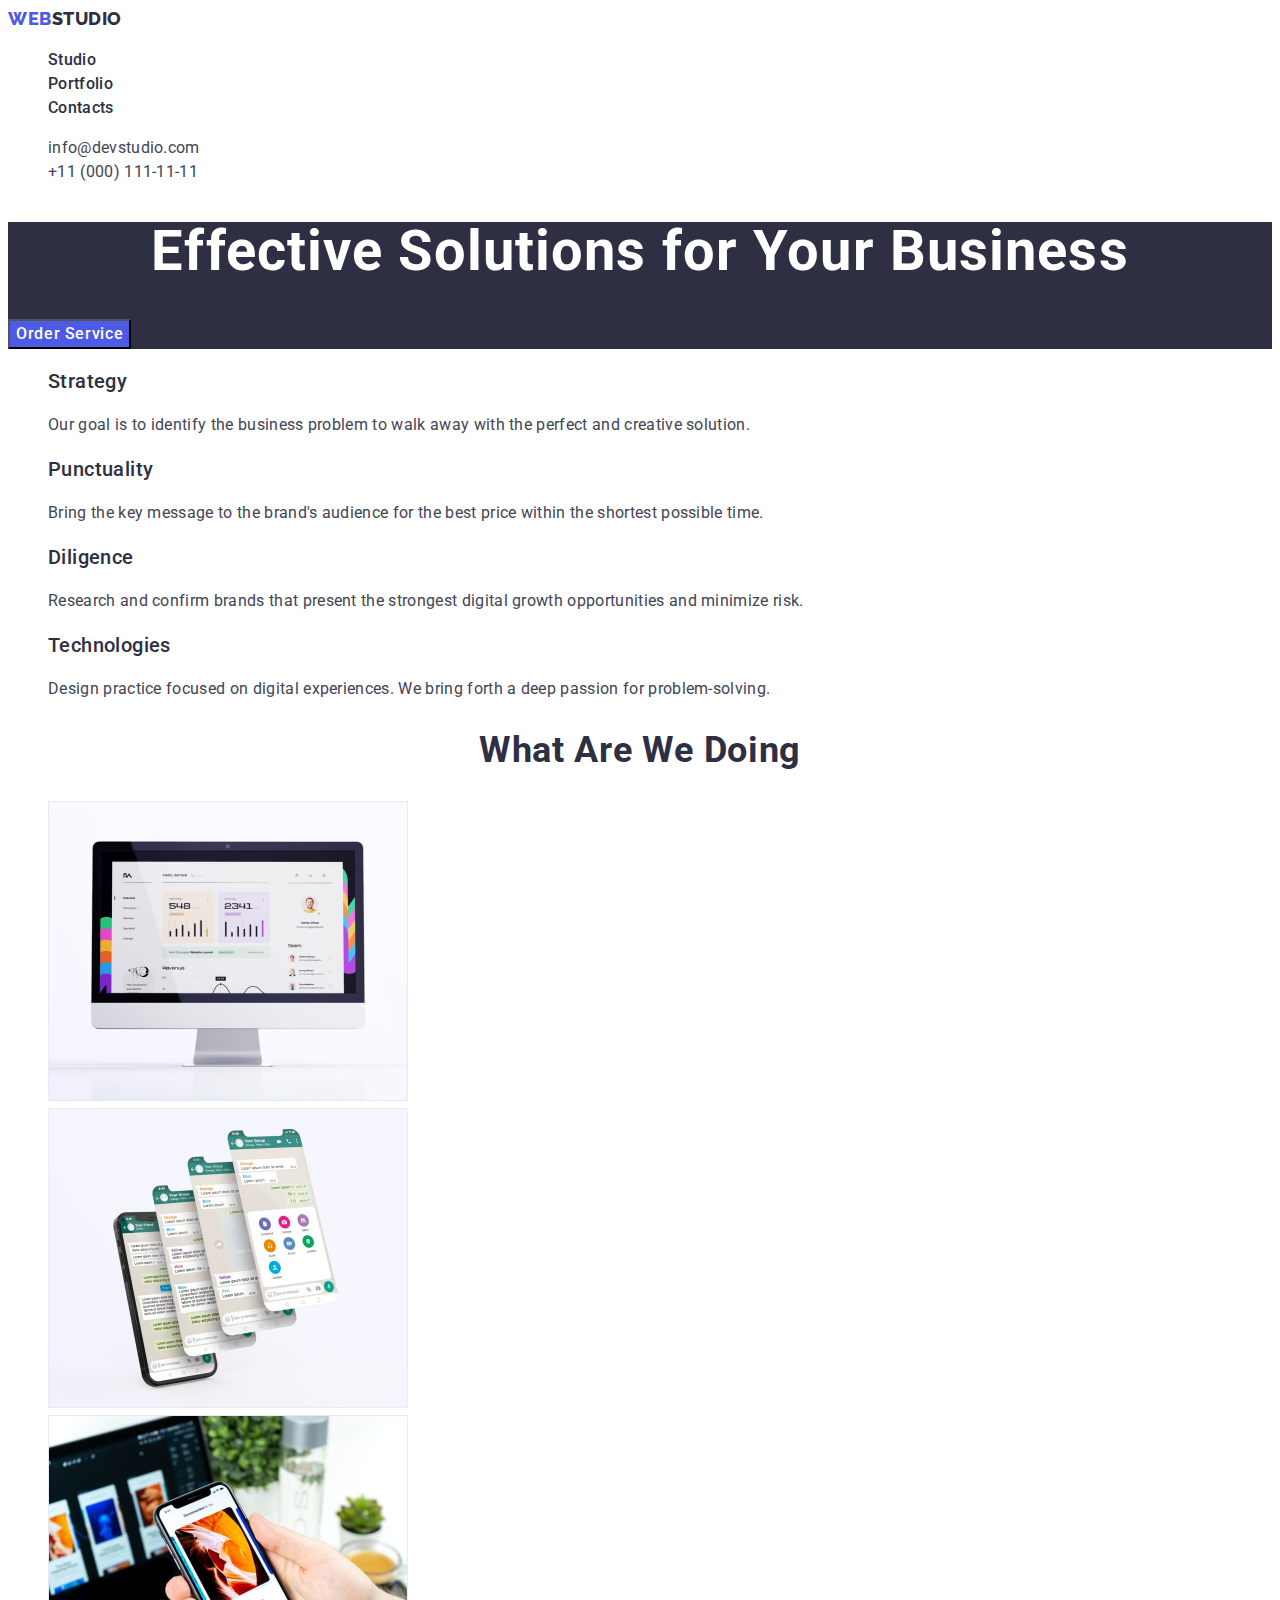
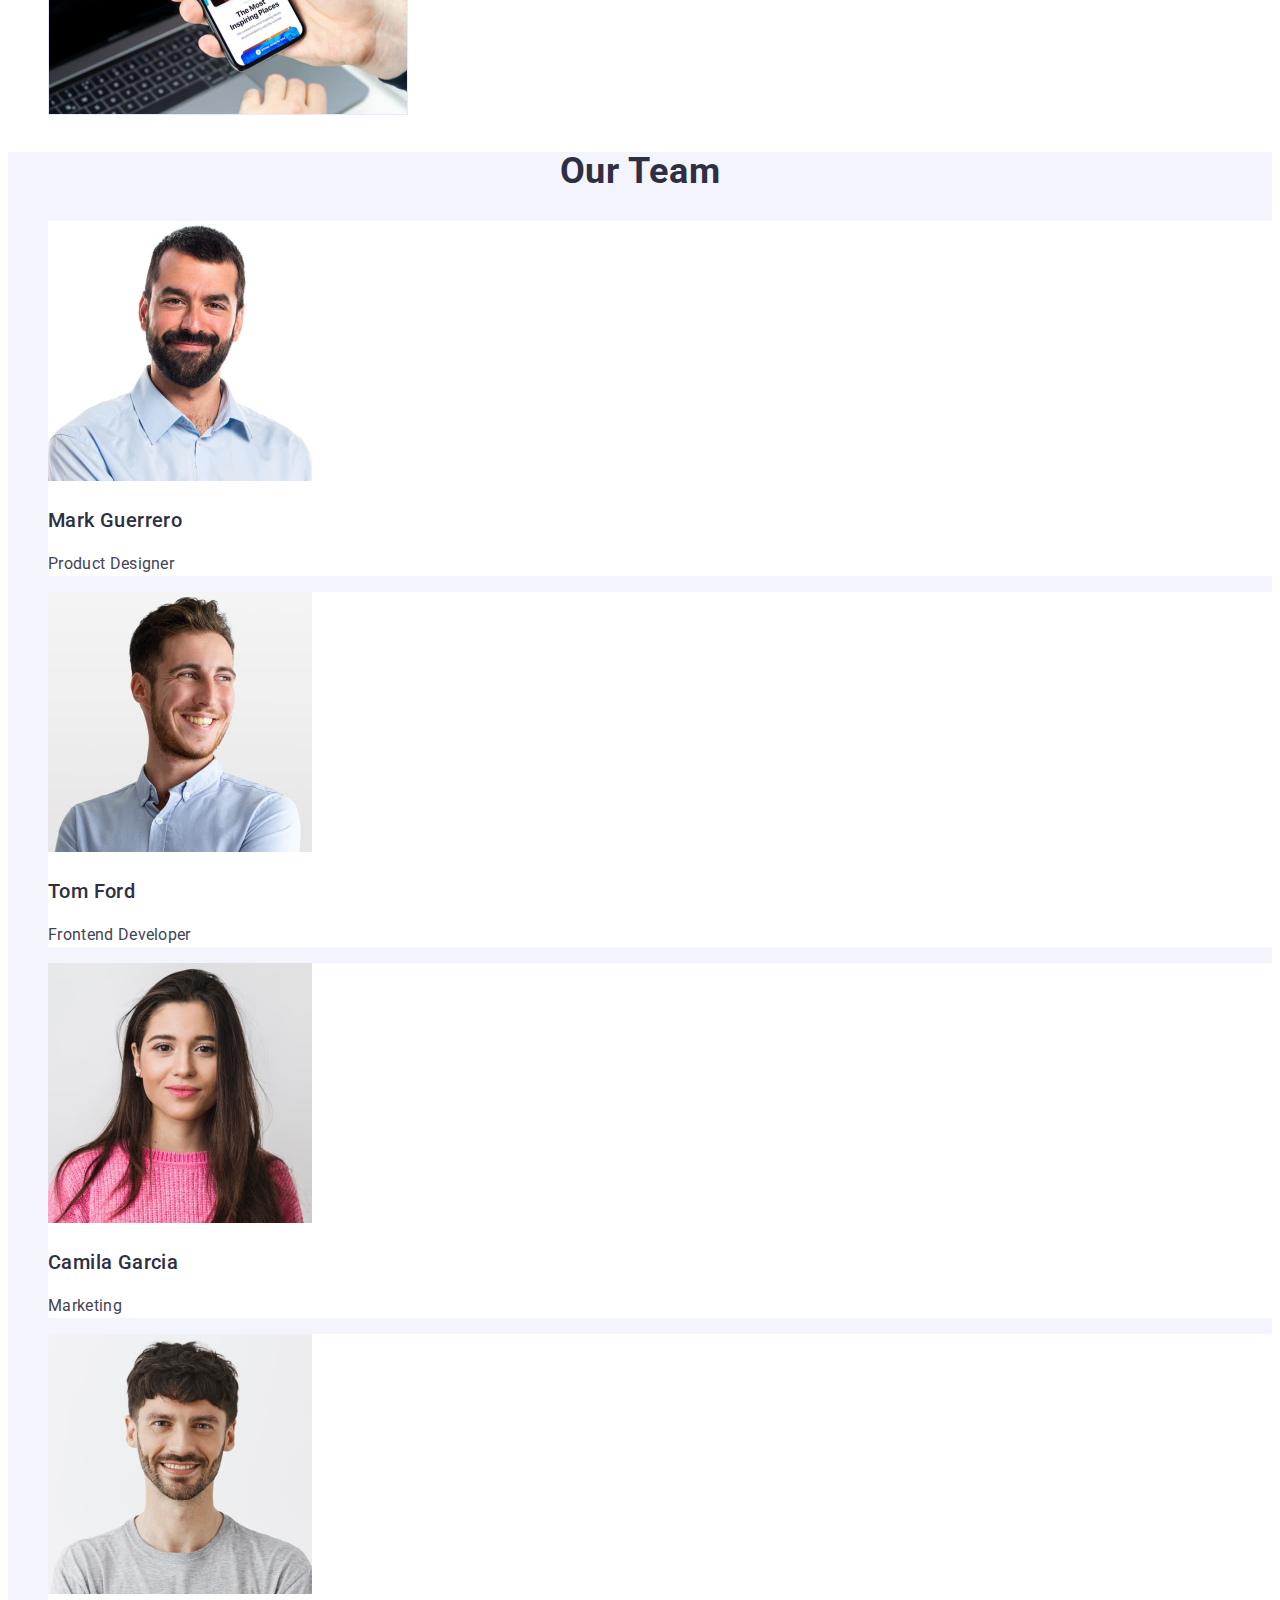
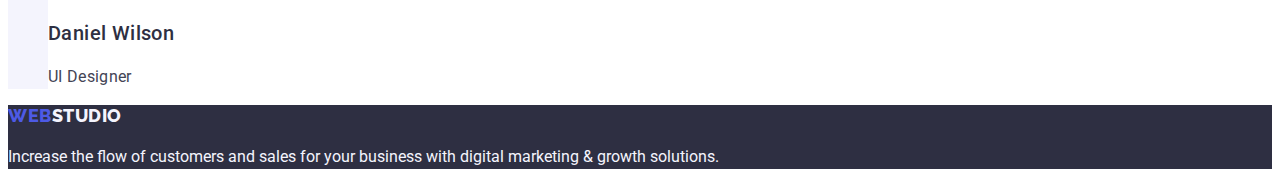
==== index.html @ e2db9b19 "Initial commit" ====
<!DOCTYPE html>
<html lang="en">
  <head>
    <meta charset="UTF-8" />
    <meta http-equiv="X-UA-Compatible" content="IE=edge" />
    <meta name="viewport" content="width=device-width, initial-scale=1.0" />
    <title>WebStudio</title>
    <link rel="preconnect" href="https://fonts.googleapis.com" />
    <link rel="preconnect" href="https://fonts.gstatic.com" crossorigin />
    <link
      href="https://fonts.googleapis.com/css2?family=Raleway:wght@800&family=Roboto:wght@400;500;700&display=swap"
      rel="stylesheet"
    />
    <link rel="stylesheet" href="./css/styles.css" />
  </head>
  <body>
    <header>
      <nav>
        <a href="./index.html" class="logo-nav logo-nav-common link"
          >Web<span class="logo-dark">Studio</span></a
        >
        <ul class="list">
          <li>
            <a href="./index.html" class="menu-item link">Studio</a>
          </li>
          <li>
            <a href="./portfolio.html" class="menu-item link">Portfolio</a>
          </li>
          <li>
            <a href="" class="menu-item link">Contacts</a>
          </li>
        </ul>
      </nav>
      <address class="contacts-menu">
        <ul class="list">
          <li>
            <a href="mailto:info@devstudio.com" class="contact-item link"
              >info@devstudio.com</a
            >
          </li>
          <li>
            <a href="tel:+110001111111" class="contact-item link"
              >+11 (000) 111-11-11</a
            >
          </li>
        </ul>
      </address>
    </header>
    <main>
      <!-- Hero -->
      <section class="hero">
        <h1 class="hero-title">Effective Solutions for Your Business</h1>
        <button type="button" class="button primary-button">
          Order Service
        </button>
      </section>

      <!-- Section 1 -->
      <section>
        <h2 hidden class="hidden">Our advantages</h2>
        <ul class="list">
          <li>
            <h3 class="item-title">Strategy</h3>
            <p class="item-description">
              Our goal is to identify the business problem to walk away with the
              perfect and creative solution.
            </p>
          </li>
          <li>
            <h3 class="item-title">Punctuality</h3>
            <p class="item-description">
              Bring the key message to the brand's audience for the best price
              within the shortest possible time.
            </p>
          </li>
          <li>
            <h3 class="item-title">Diligence</h3>
            <p class="item-description">
              Research and confirm brands that present the strongest digital
              growth opportunities and minimize risk.
            </p>
          </li>
          <li>
            <h3 class="item-title">Technologies</h3>
            <p class="item-description">
              Design practice focused on digital experiences. We bring forth a
              deep passion for problem-solving.
            </p>
          </li>
        </ul>
      </section>

      <!-- Section 2 -->
      <section>
        <h2 class="section-title">What are we doing</h2>
        <ul class="list">
          <li>
            <img
              src="./images/img1.jpg"
              alt="computer"
              width="360"
              height="300"
            />
          </li>
          <li>
            <img
              src="./images/img2.jpg"
              alt="phone screens"
              width="360"
              height="300"
            />
          </li>
          <li>
            <img src="./images/img3.jpg" alt="phone" width="360" height="300" />
          </li>
        </ul>
      </section>

      <!-- Section 3 -->
      <section class="team-members-cards">
        <h2 class="section-title">Our Team</h2>
        <ul class="list">
          <li class="team-member-card">
            <img
              src="./images/people1.jpg"
              alt="Mark Guerrero"
              width="264"
              height="260"
            />
            <h3 class="item-title">Mark Guerrero</h3>
            <p class="item-description">Product Designer</p>
          </li>
          <li class="team-member-card">
            <img
              src="./images/people2.jpg"
              alt="Tom Ford"
              width="264"
              height="260"
            />
            <h3 class="item-title">Tom Ford</h3>
            <p class="item-description">Frontend Developer</p>
          </li>
          <li class="team-member-card">
            <img
              src="./images/people3.jpg"
              alt="Camila Garcia"
              width="264"
              height="260"
            />
            <h3 class="item-title">Camila Garcia</h3>
            <p class="item-description">Marketing</p>
          </li>
          <li class="team-member-card">
            <img
              src="./images/people4.jpg"
              alt="Daniel Wilson"
              width="264"
              height="260"
            />
            <h3 class="item-title">Daniel Wilson</h3>
            <p class="item-description">UI Designer</p>
          </li>
        </ul>
      </section>
    </main>

    <!-- Footer -->
    <footer class="footer">
      <a href="./index.html" class="logo-nav logo-nav-common link"
        >Web<span class="logo-light">Studio</span></a
      >
      <p class="footer-text">
        Increase the flow of customers and sales for your business with digital
        marketing & growth solutions.
      </p>
    </footer>
  </body>
</html>
---- css/styles.css ----
:root {
  --primary-brand-color: #4d5ae5;
  --hover-color: #404bbf;
  --primary-text-color: #434455;
  --headings-text-color: #2e2f42;
  --white-text-color: #ffffff;
  --light-text-color: #f4f4fd;
  --accent-color: #e7e9fc;
}

body {
  font-family: 'Roboto', sans-serif;
  font-weight: 400;
  font-size: 16px;
  line-height: 1.5;

  background-color: var(--white-text-color);
  color: var(--primary-text-color);
}

/* Links reset */

.link {
  text-decoration: none;
}

/* Lists reset */

.list {
  list-style: none;
}

/* Logo */

.logo-nav {
  font-family: 'Raleway', sans-serif;
  font-weight: 800;
  font-size: 18px;
  line-height: 1.17;
  letter-spacing: 0.03em;
  text-transform: uppercase;
}

.logo-nav-common {
  color: var(--primary-brand-color);
}

.logo-dark {
  color: var(--headings-text-color);
}

.logo-light {
  color: var(--light-text-color);
}

/* Navigation menu */

.menu-item {
  font-weight: 500;
  letter-spacing: 0.02em;
  color: var(--headings-text-color);
}

.menu-item:hover,
.menu-item:focus,
.contact-item:hover,
.contact-item:focus {
  color: var(--hover-color);
}

/* Contacts menu */

.contacts-menu {
  font-style: normal;
}

.contact-item {
  letter-spacing: 0.02em;
  color: var(--primary-text-color);
}

/* Hero */
.hero {
  background-color: var(--headings-text-color);
}
.hero-title {
  font-weight: 700;
  font-size: 56px;
  line-height: 1.07;
  text-align: center;
  letter-spacing: 0.02em;
  color: var(--white-text-color);
}

.button {
  font-family: 'Roboto', sans-serif;
  font-style: normal;
  font-weight: 500;
  font-size: 16px;
  line-height: 1.5;
  letter-spacing: 0.04em;
  cursor: pointer;
}

.primary-button {
  color: var(--white-text-color);
  background-color: var(--primary-brand-color);
}

.secondary-button {
  color: var(--primary-brand-color);
  background-color: var(--light-text-color);
}

.primary-button:hover,
.primary-button:focus,
.secondary-button:hover,
.secondary-button:focus {
  color: var(--white-text-color);
  background-color: var(--hover-color);
}

/* Section 1 */
.item-title {
  font-weight: 500;
  font-size: 20px;
  line-height: 1.2;
  letter-spacing: 0.02em;

  color: var(--headings-text-color);
}

.item-description {
  letter-spacing: 0.02em;
}

/* Section 2 */

.section-title {
  font-weight: 700;
  font-size: 36px;
  line-height: 1.11;
  text-align: center;
  letter-spacing: 0.02em;
  text-transform: capitalize;

  color: var(--headings-text-color);
}

/* Section 3 */

.team-members-cards {
  background-color: var(--light-text-color);
}

.team-member-card {
  background-color: var(--white-text-color);
}

/* Footer */

.footer {
  background-color: var(--headings-text-color);
}

.footer-text {
  color: var(--light-text-color);
}

/* Portfolio */

.item-title-link {
  color: var(--headings-text-color);
}

.item-description-link {
  color: var(--primary-text-color);
}
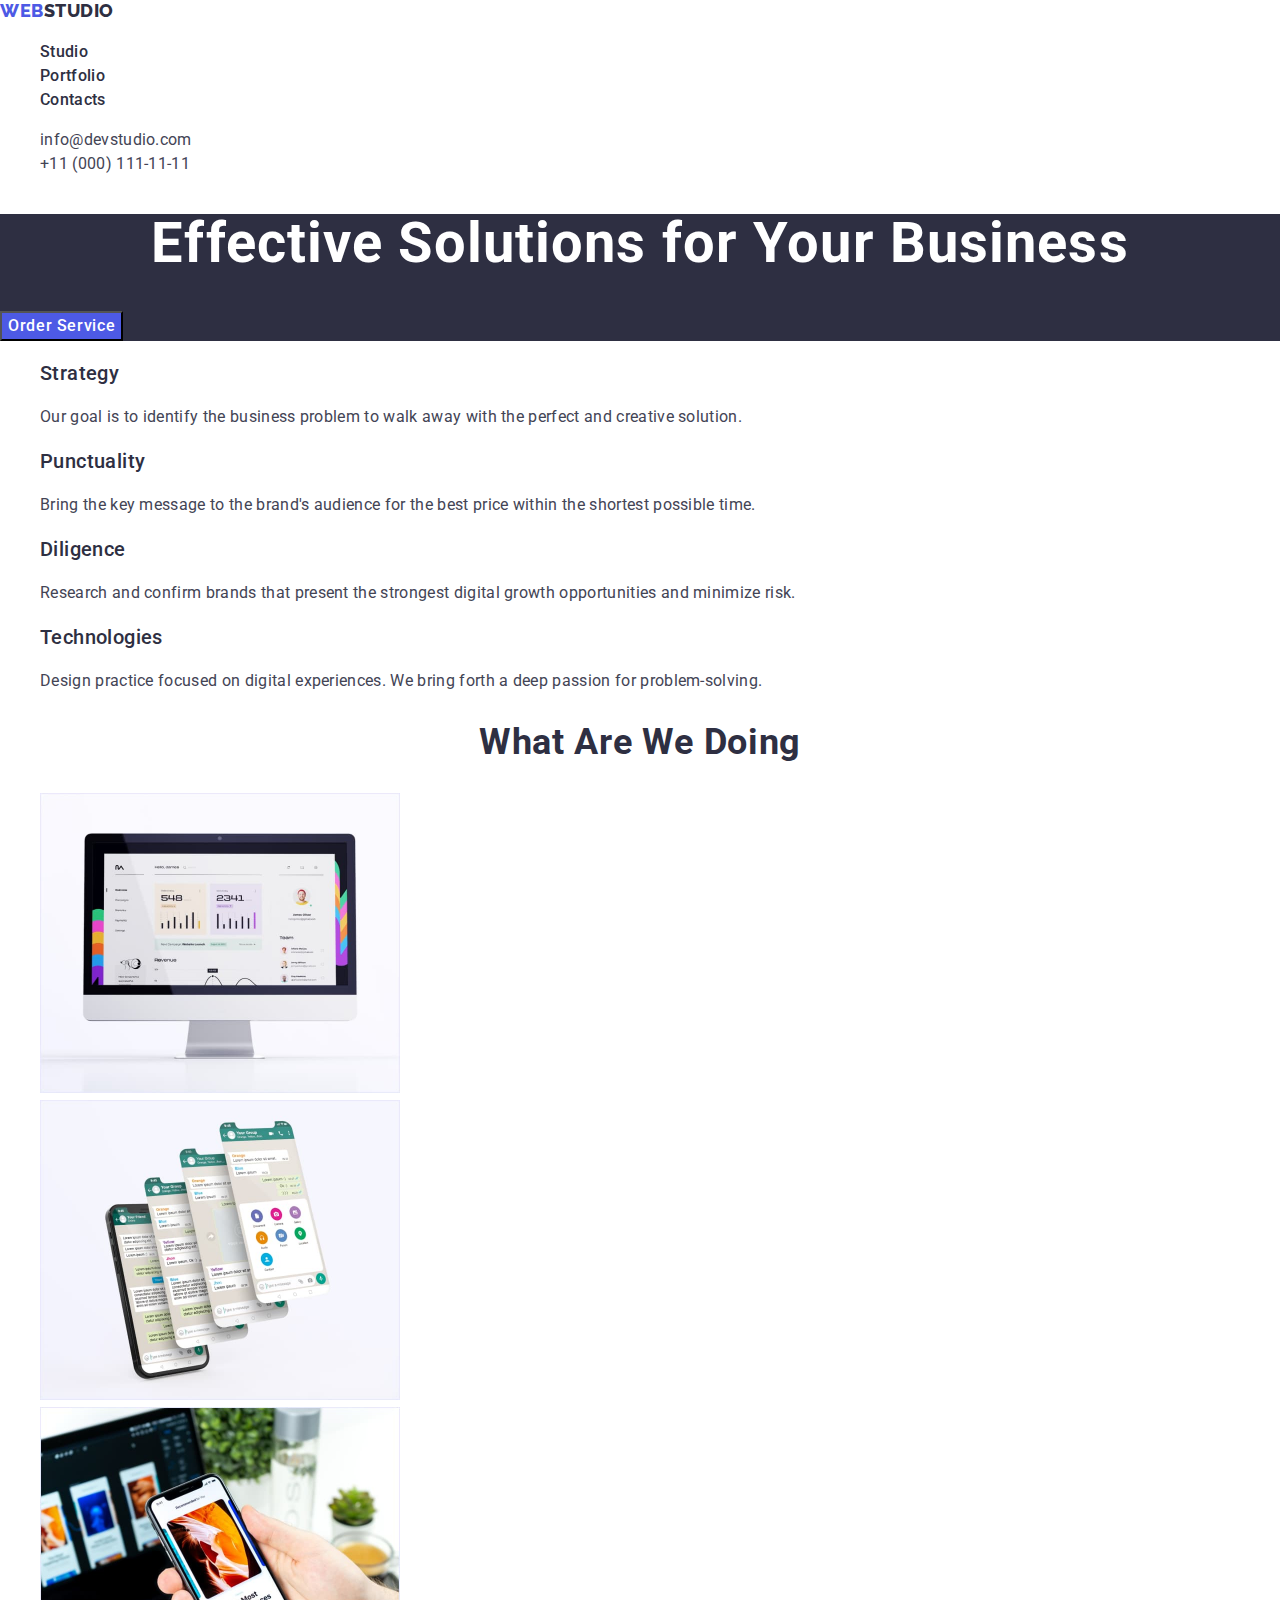
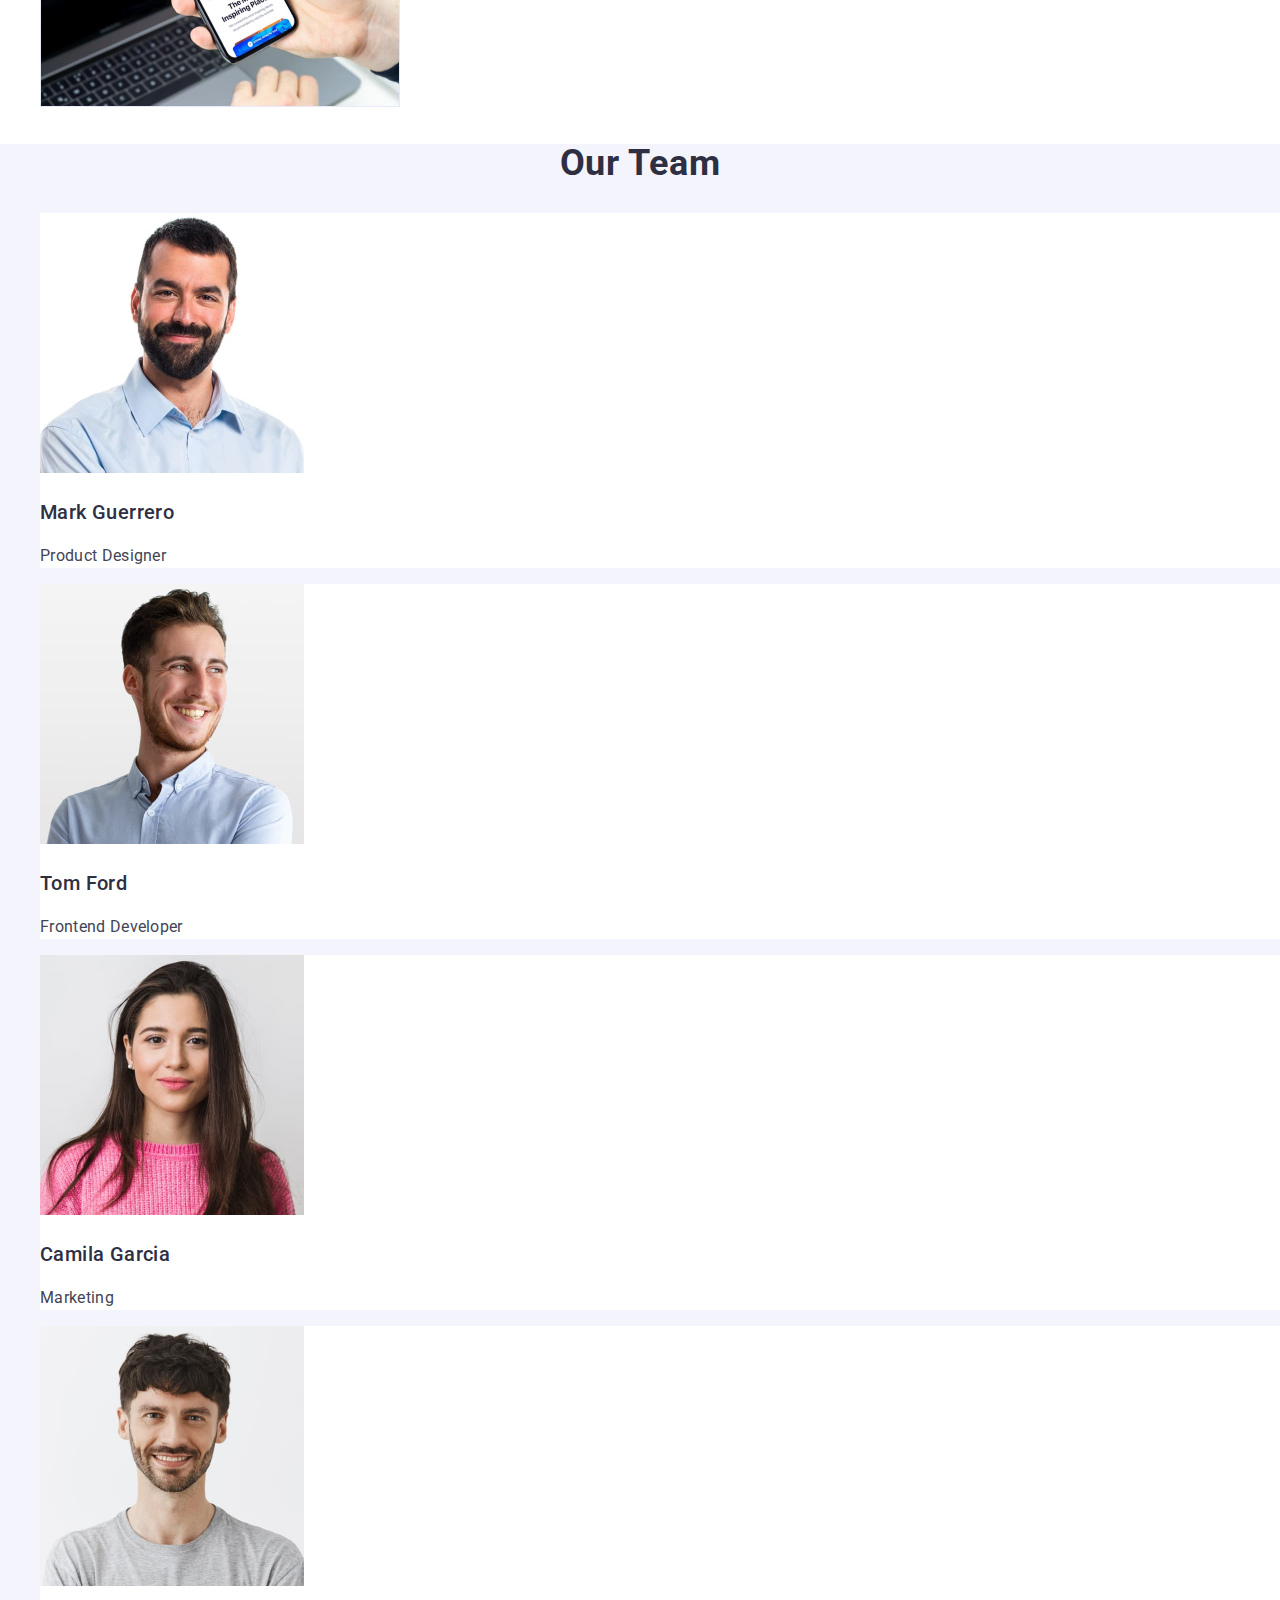
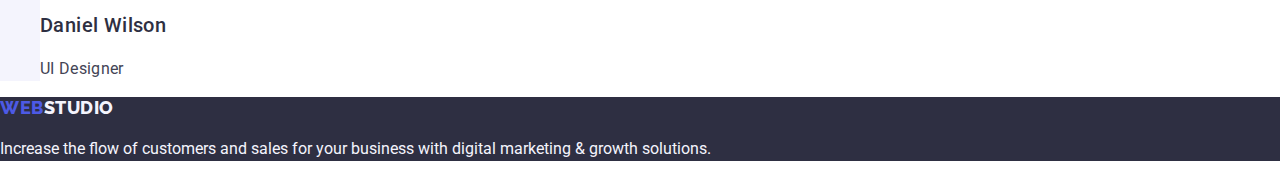
==== commit 108c95d2: "приєднує modern normalize" ====
--- a/index.html
+++ b/index.html
@@ -10,6 +10,10 @@
     <link
       href="https://fonts.googleapis.com/css2?family=Raleway:wght@800&family=Roboto:wght@400;500;700&display=swap"
       rel="stylesheet"
+    />
+    <link
+      rel="stylesheet"
+      href="https://cdnjs.cloudflare.com/ajax/libs/modern-normalize/1.1.0/modern-normalize.min.css"
     />
     <link rel="stylesheet" href="./css/styles.css" />
   </head>
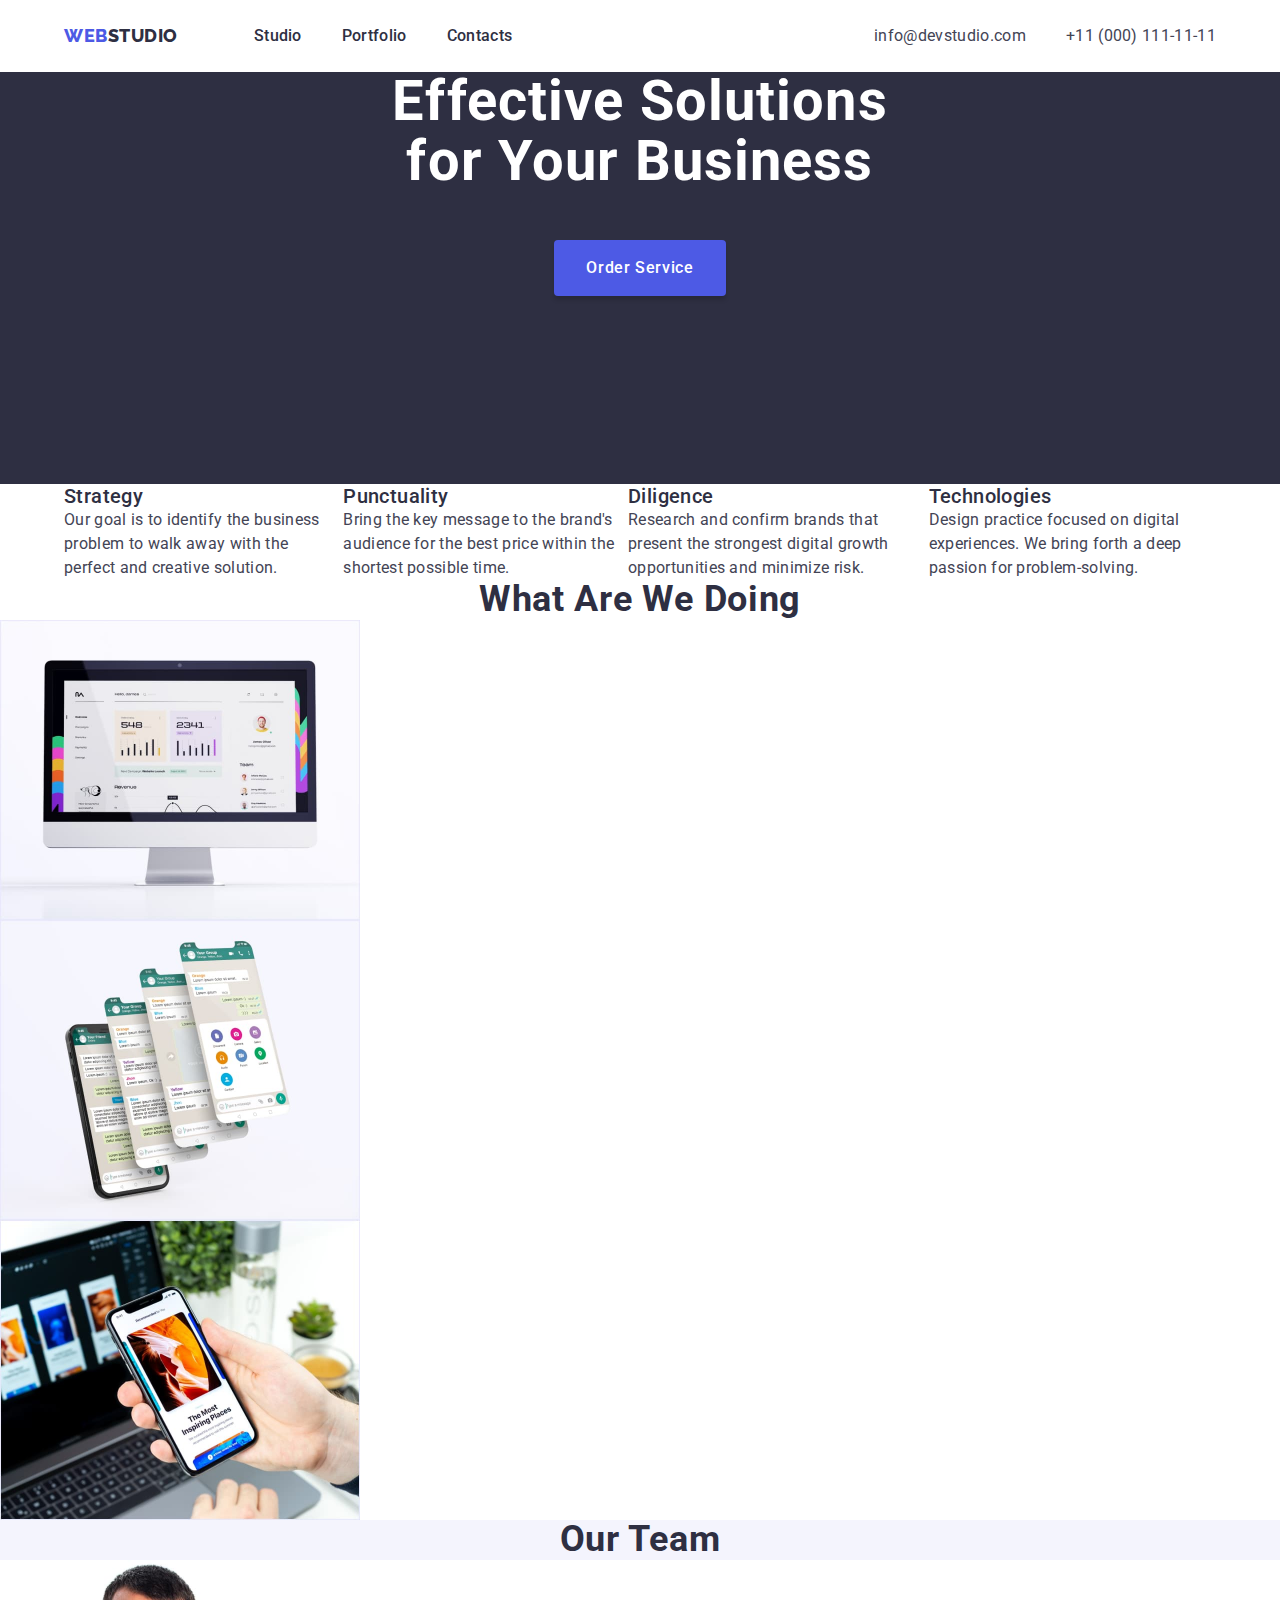
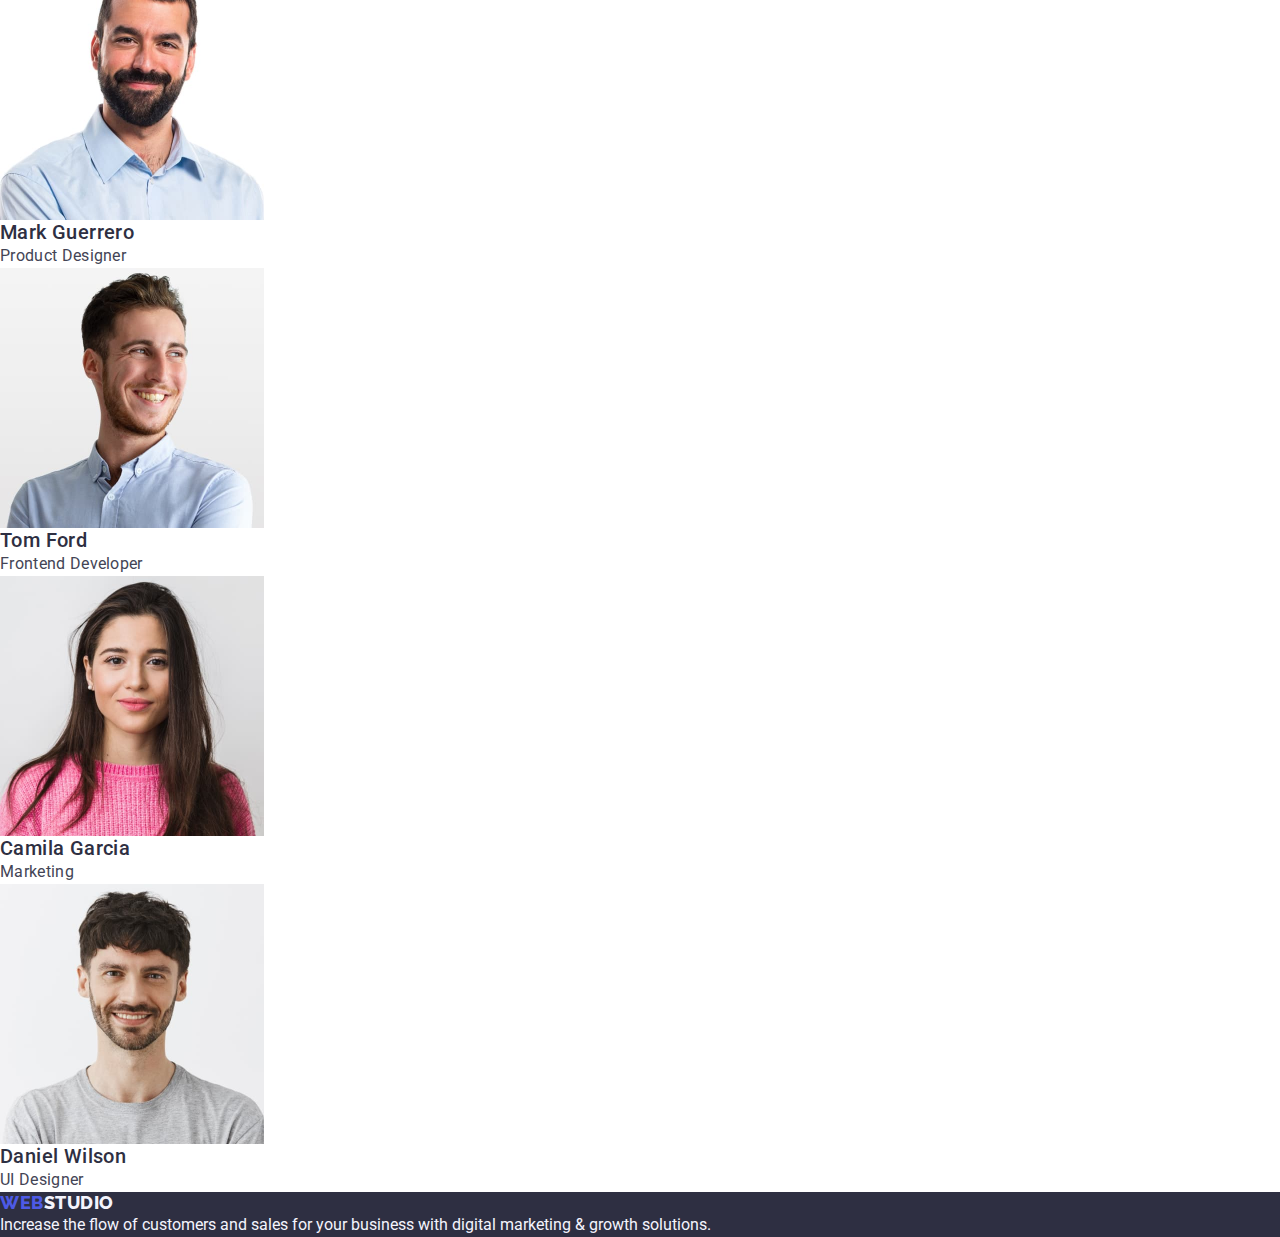
==== commit b730ca8f: "додає флекс-бокси до хедера і 1 секції" ====
--- a/index.html
+++ b/index.html
@@ -19,36 +19,38 @@
   </head>
   <body>
     <header>
-      <nav>
-        <a href="./index.html" class="logo-nav logo-nav-common link"
-          >Web<span class="logo-dark">Studio</span></a
-        >
-        <ul class="list">
-          <li>
-            <a href="./index.html" class="menu-item link">Studio</a>
-          </li>
-          <li>
-            <a href="./portfolio.html" class="menu-item link">Portfolio</a>
-          </li>
-          <li>
-            <a href="" class="menu-item link">Contacts</a>
-          </li>
-        </ul>
-      </nav>
-      <address class="contacts-menu">
-        <ul class="list">
-          <li>
-            <a href="mailto:info@devstudio.com" class="contact-item link"
-              >info@devstudio.com</a
-            >
-          </li>
-          <li>
-            <a href="tel:+110001111111" class="contact-item link"
-              >+11 (000) 111-11-11</a
-            >
-          </li>
-        </ul>
-      </address>
+      <div class="container header-nav">
+        <nav class="navigations">
+          <a href="./index.html" class="logo-nav logo-nav-common link"
+            >Web<span class="logo-dark">Studio</span></a
+          >
+          <ul class="list menu-list">
+            <li class="nav-list">
+              <a href="./index.html" class="menu-item link">Studio</a>
+            </li>
+            <li class="nav-list">
+              <a href="./portfolio.html" class="menu-item link">Portfolio</a>
+            </li>
+            <li class="nav-list">
+              <a href="" class="menu-item link">Contacts</a>
+            </li>
+          </ul>
+        </nav>
+        <address class="contacts-menu">
+          <ul class="list contacts-list">
+            <li class="contact">
+              <a href="mailto:info@devstudio.com" class="contact-item link"
+                >info@devstudio.com</a
+              >
+            </li>
+            <li class="contact">
+              <a href="tel:+110001111111" class="contact-item link"
+                >+11 (000) 111-11-11</a
+              >
+            </li>
+          </ul>
+        </address>
+      </div>
     </header>
     <main>
       <!-- Hero -->
@@ -61,37 +63,39 @@
 
       <!-- Section 1 -->
       <section>
-        <h2 hidden class="hidden">Our advantages</h2>
-        <ul class="list">
-          <li>
-            <h3 class="item-title">Strategy</h3>
-            <p class="item-description">
-              Our goal is to identify the business problem to walk away with the
-              perfect and creative solution.
-            </p>
-          </li>
-          <li>
-            <h3 class="item-title">Punctuality</h3>
-            <p class="item-description">
-              Bring the key message to the brand's audience for the best price
-              within the shortest possible time.
-            </p>
-          </li>
-          <li>
-            <h3 class="item-title">Diligence</h3>
-            <p class="item-description">
-              Research and confirm brands that present the strongest digital
-              growth opportunities and minimize risk.
-            </p>
-          </li>
-          <li>
-            <h3 class="item-title">Technologies</h3>
-            <p class="item-description">
-              Design practice focused on digital experiences. We bring forth a
-              deep passion for problem-solving.
-            </p>
-          </li>
-        </ul>
+        <div class="container">
+          <h2 hidden class="hidden">Our advantages</h2>
+          <ul class="list advatages-list">
+            <li>
+              <h3 class="item-title">Strategy</h3>
+              <p class="item-description">
+                Our goal is to identify the business problem to walk away with
+                the perfect and creative solution.
+              </p>
+            </li>
+            <li>
+              <h3 class="item-title">Punctuality</h3>
+              <p class="item-description">
+                Bring the key message to the brand's audience for the best price
+                within the shortest possible time.
+              </p>
+            </li>
+            <li>
+              <h3 class="item-title">Diligence</h3>
+              <p class="item-description">
+                Research and confirm brands that present the strongest digital
+                growth opportunities and minimize risk.
+              </p>
+            </li>
+            <li>
+              <h3 class="item-title">Technologies</h3>
+              <p class="item-description">
+                Design practice focused on digital experiences. We bring forth a
+                deep passion for problem-solving.
+              </p>
+            </li>
+          </ul>
+        </div>
       </section>
 
       <!-- Section 2 -->
--- a/css/styles.css
+++ b/css/styles.css
@@ -12,12 +12,32 @@
   font-family: 'Roboto', sans-serif;
   font-weight: 400;
   font-size: 16px;
-  line-height: 1.5;
+  /* line-height: 1.5; */
 
   background-color: var(--white-text-color);
   color: var(--primary-text-color);
 }
 
+/* Resets */
+h1,
+h2,
+h3,
+h4,
+p {
+  margin-top: 0;
+  margin-bottom: 0;
+}
+
+ul {
+  margin-top: 0;
+  margin-bottom: 0;
+  padding-left: 0;
+}
+
+img {
+  display: block;
+}
+
 /* Links reset */
 
 .link {
@@ -28,6 +48,23 @@
 
 .list {
   list-style: none;
+}
+/* Header */
+
+.container {
+  width: 1152px;
+  margin-left: auto;
+  margin-right: auto;
+}
+
+.header-nav {
+  display: flex;
+  align-items: center;
+}
+
+.navigations {
+  display: flex;
+  align-items: center;
 }
 
 /* Logo */
@@ -54,9 +91,22 @@
 }
 
 /* Navigation menu */
+.menu-list {
+  display: flex;
+  margin-left: 76px;
+}
+
+.menu-list .nav-list + .nav-list {
+  margin-left: 40px;
+}
 
 .menu-item {
+  display: block;
+  padding-top: 24px;
+  padding-bottom: 24px;
+
   font-weight: 500;
+  line-height: 1.5;
   letter-spacing: 0.02em;
   color: var(--headings-text-color);
 }
@@ -72,29 +122,47 @@
 
 .contacts-menu {
   font-style: normal;
+  margin-left: auto;
+}
+
+.contacts-list {
+  display: flex;
 }
 
 .contact-item {
+  padding-top: 24px;
+  padding-bottom: 24px;
+
+  line-height: 1.5;
   letter-spacing: 0.02em;
   color: var(--primary-text-color);
 }
 
+.contact:not(:first-child) {
+  margin-left: 40px;
+}
 /* Hero */
 .hero {
   background-color: var(--headings-text-color);
+
+  text-align: center;
 }
 .hero-title {
+  width: 496px;
+  /* margin-top: 188px; */
+  margin-right: auto;
+  margin-left: auto;
+  margin-bottom: 48px;
+
   font-weight: 700;
   font-size: 56px;
   line-height: 1.07;
-  text-align: center;
   letter-spacing: 0.02em;
   color: var(--white-text-color);
 }
 
 .button {
-  font-family: 'Roboto', sans-serif;
-  font-style: normal;
+  margin-bottom: 188px;
   font-weight: 500;
   font-size: 16px;
   line-height: 1.5;
@@ -103,8 +171,13 @@
 }
 
 .primary-button {
+  padding: 16px 32px;
+
   color: var(--white-text-color);
   background-color: var(--primary-brand-color);
+  border: none;
+  box-shadow: 0px 4px 4px rgba(0, 0, 0, 0.15);
+  border-radius: 4px;
 }
 
 .secondary-button {
@@ -121,6 +194,11 @@
 }
 
 /* Section 1 */
+
+.advatages-list {
+  display: flex;
+}
+
 .item-title {
   font-weight: 500;
   font-size: 20px;
@@ -131,6 +209,7 @@
 }
 
 .item-description {
+  line-height: 1.5;
   letter-spacing: 0.02em;
 }
 
@@ -164,6 +243,7 @@
 }
 
 .footer-text {
+  line-height: 1.5;
   color: var(--light-text-color);
 }
 
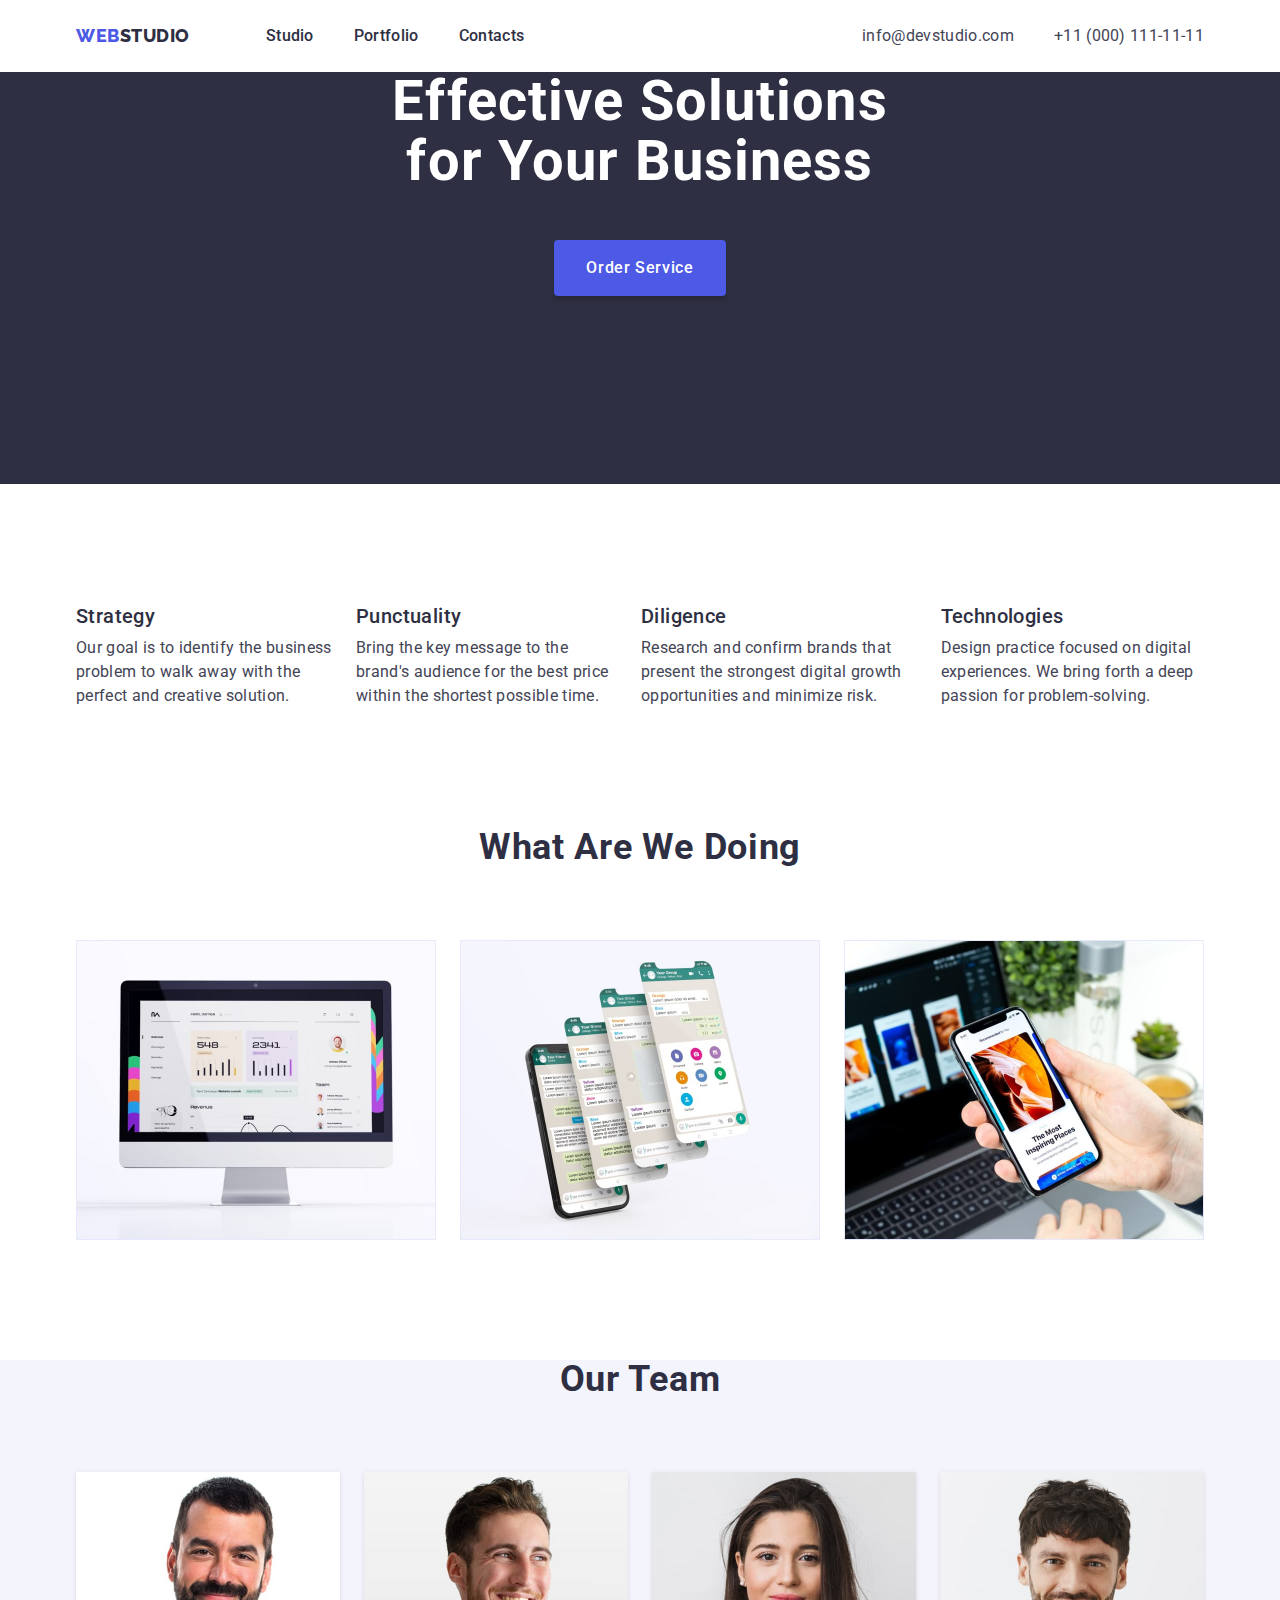
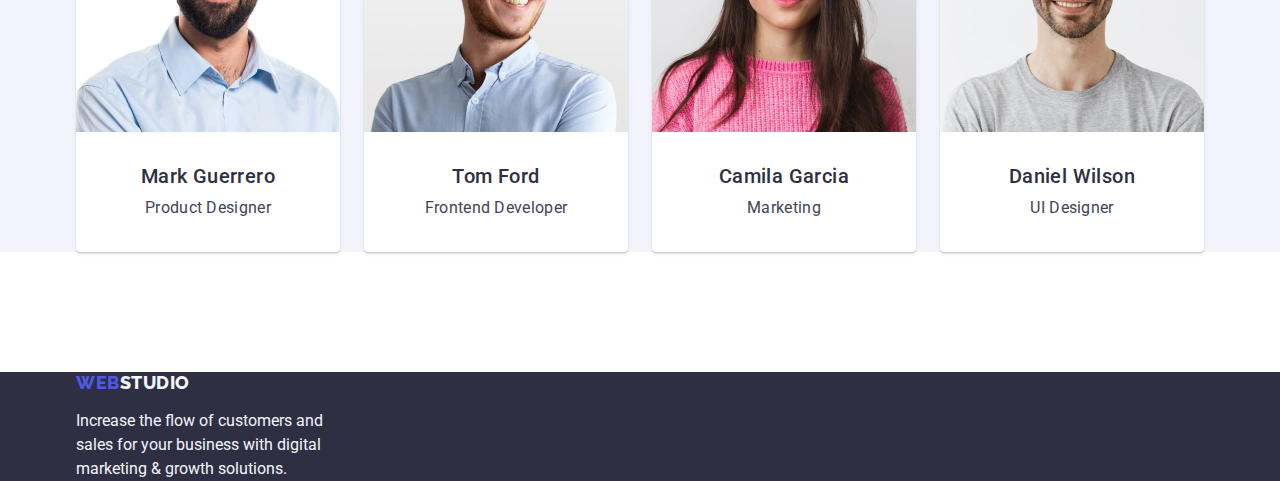
==== commit c0c1f7a4: "додає сітку в портфоліо, центрування сторінки" ====
--- a/index.html
+++ b/index.html
@@ -66,28 +66,28 @@
         <div class="container">
           <h2 hidden class="hidden">Our advantages</h2>
           <ul class="list advatages-list">
-            <li>
+            <li class="item">
               <h3 class="item-title">Strategy</h3>
               <p class="item-description">
                 Our goal is to identify the business problem to walk away with
                 the perfect and creative solution.
               </p>
             </li>
-            <li>
+            <li class="item">
               <h3 class="item-title">Punctuality</h3>
               <p class="item-description">
                 Bring the key message to the brand's audience for the best price
                 within the shortest possible time.
               </p>
             </li>
-            <li>
+            <li class="item">
               <h3 class="item-title">Diligence</h3>
               <p class="item-description">
                 Research and confirm brands that present the strongest digital
                 growth opportunities and minimize risk.
               </p>
             </li>
-            <li>
+            <li class="item">
               <h3 class="item-title">Technologies</h3>
               <p class="item-description">
                 Design practice focused on digital experiences. We bring forth a
@@ -100,87 +100,102 @@
 
       <!-- Section 2 -->
       <section>
-        <h2 class="section-title">What are we doing</h2>
-        <ul class="list">
-          <li>
-            <img
-              src="./images/img1.jpg"
-              alt="computer"
-              width="360"
-              height="300"
-            />
-          </li>
-          <li>
-            <img
-              src="./images/img2.jpg"
-              alt="phone screens"
-              width="360"
-              height="300"
-            />
-          </li>
-          <li>
-            <img src="./images/img3.jpg" alt="phone" width="360" height="300" />
-          </li>
-        </ul>
+        <div class="container">
+          <h2 class="section-title">What are we doing</h2>
+          <ul class="list works-list">
+            <li class="item">
+              <img
+                src="./images/img1.jpg"
+                alt="computer"
+                width="360"
+                height="300"
+              />
+            </li>
+            <li class="item">
+              <img
+                src="./images/img2.jpg"
+                alt="phone screens"
+                width="360"
+                height="300"
+              />
+            </li>
+            <li class="item">
+              <img
+                src="./images/img3.jpg"
+                alt="phone"
+                width="360"
+                height="300"
+              />
+            </li>
+          </ul>
+        </div>
       </section>
 
       <!-- Section 3 -->
       <section class="team-members-cards">
-        <h2 class="section-title">Our Team</h2>
-        <ul class="list">
-          <li class="team-member-card">
-            <img
-              src="./images/people1.jpg"
-              alt="Mark Guerrero"
-              width="264"
-              height="260"
-            />
-            <h3 class="item-title">Mark Guerrero</h3>
-            <p class="item-description">Product Designer</p>
-          </li>
-          <li class="team-member-card">
-            <img
-              src="./images/people2.jpg"
-              alt="Tom Ford"
-              width="264"
-              height="260"
-            />
-            <h3 class="item-title">Tom Ford</h3>
-            <p class="item-description">Frontend Developer</p>
-          </li>
-          <li class="team-member-card">
-            <img
-              src="./images/people3.jpg"
-              alt="Camila Garcia"
-              width="264"
-              height="260"
-            />
-            <h3 class="item-title">Camila Garcia</h3>
-            <p class="item-description">Marketing</p>
-          </li>
-          <li class="team-member-card">
-            <img
-              src="./images/people4.jpg"
-              alt="Daniel Wilson"
-              width="264"
-              height="260"
-            />
-            <h3 class="item-title">Daniel Wilson</h3>
-            <p class="item-description">UI Designer</p>
-          </li>
-        </ul>
+        <div class="container">
+          <h2 class="section-title">Our Team</h2>
+          <ul class="list team-list">
+            <li class="team-member-card">
+              <img
+                src="./images/people1.jpg"
+                alt="Mark Guerrero"
+                width="264"
+                height="260"
+                class="person-image"
+              />
+              <h3 class="item-title">Mark Guerrero</h3>
+              <p class="item-description">Product Designer</p>
+            </li>
+            <li class="team-member-card">
+              <img
+                src="./images/people2.jpg"
+                alt="Tom Ford"
+                width="264"
+                height="260"
+                class="person-image"
+              />
+              <h3 class="item-title">Tom Ford</h3>
+              <p class="item-description">Frontend Developer</p>
+            </li>
+            <li class="team-member-card">
+              <img
+                src="./images/people3.jpg"
+                alt="Camila Garcia"
+                width="264"
+                height="260"
+                class="person-image"
+              />
+              <h3 class="item-title">Camila Garcia</h3>
+              <p class="item-description">Marketing</p>
+            </li>
+            <li class="team-member-card">
+              <img
+                src="./images/people4.jpg"
+                alt="Daniel Wilson"
+                width="264"
+                height="260"
+                class="person-image"
+              />
+              <h3 class="item-title">Daniel Wilson</h3>
+              <p class="item-description">UI Designer</p>
+            </li>
+          </ul>
+        </div>
       </section>
     </main>
 
     <!-- Footer -->
     <footer class="footer">
-      <a href="./index.html" class="logo-nav logo-nav-common link"
-        >Web<span class="logo-light">Studio</span></a
-      >
-      <p class="footer-text">
-        Increase the flow of customers and sales for your business with digital
-        marketing & growth solutions.
-      </p>
+      <div class="container">
+        <a href="./index.html" class="logo-nav logo-nav-common link"
+          >Web<span class="logo-light">Studio</span></a
+        >
+        <p class="footer-text">
+          Increase the flow of customers and sales for your business with
+          digital marketing & growth solutions.
+        </p>
+      </div>
     </footer>
   </body>
 </html>
--- a/css/styles.css
+++ b/css/styles.css
@@ -53,6 +53,8 @@
 
 .container {
   width: 1152px;
+  padding-left: 12px;
+  padding-right: 12px;
   margin-left: auto;
   margin-right: auto;
 }
@@ -162,7 +164,6 @@
 }
 
 .button {
-  margin-bottom: 188px;
   font-weight: 500;
   font-size: 16px;
   line-height: 1.5;
@@ -172,6 +173,7 @@
 
 .primary-button {
   padding: 16px 32px;
+  margin-bottom: 188px;
 
   color: var(--white-text-color);
   background-color: var(--primary-brand-color);
@@ -181,8 +183,15 @@
 }
 
 .secondary-button {
+  padding: 12px 24px;
   color: var(--primary-brand-color);
   background-color: var(--light-text-color);
+  border: 1px solid #e7e9fc;
+  border-radius: 4px;
+}
+
+.secondary-button-item:not(:last-child) {
+  margin-right: 24px;
 }
 
 .primary-button:hover,
@@ -197,9 +206,17 @@
 
 .advatages-list {
   display: flex;
+  margin-top: 120px;
+  margin-bottom: 120px;
+}
+
+.advatages-list .item:not(:last-child) {
+  margin-right: 24px;
 }
 
 .item-title {
+  margin-bottom: 8px;
+
   font-weight: 500;
   font-size: 20px;
   line-height: 1.2;
@@ -216,6 +233,8 @@
 /* Section 2 */
 
 .section-title {
+  margin-bottom: 72px;
+
   font-weight: 700;
   font-size: 36px;
   line-height: 1.11;
@@ -226,14 +245,41 @@
   color: var(--headings-text-color);
 }
 
+.works-list {
+  display: flex;
+  margin-bottom: 120px;
+}
+
+.works-list .item:not(:last-child) {
+  margin-right: 24px;
+}
+
 /* Section 3 */
 
 .team-members-cards {
   background-color: var(--light-text-color);
 }
 
+.team-list {
+  display: flex;
+  justify-content: space-between;
+  margin-bottom: 120px;
+
+  text-align: center;
+}
+
+.person-image {
+  margin-bottom: 32px;
+}
+.team-member-card .item-description {
+  margin-bottom: 32px;
+}
+
 .team-member-card {
   background-color: var(--white-text-color);
+  box-shadow: 0px 1px 6px rgba(46, 47, 66, 0.08),
+    0px 1px 1px rgba(46, 47, 66, 0.16), 0px 2px 1px rgba(46, 47, 66, 0.08);
+  border-radius: 0px 0px 4px 4px;
 }
 
 /* Footer */
@@ -243,16 +289,55 @@
 }
 
 .footer-text {
+  width: 264px;
+  margin-top: 16px;
   line-height: 1.5;
   color: var(--light-text-color);
 }
 
 /* Portfolio */
 
+.button-list {
+  display: flex;
+  justify-content: center;
+  margin-top: 96px;
+  margin-bottom: 72px;
+}
+
+.card-list {
+  display: flex;
+  flex-wrap: wrap;
+}
+
 .item-title-link {
+  margin-top: 32px;
+
   color: var(--headings-text-color);
 }
 
 .item-description-link {
+  margin-bottom: 32px;
+
   color: var(--primary-text-color);
 }
+
+.card {
+  width: calc((100% - 48px) / 3);
+  margin-right: 24px;
+  margin-bottom: 48px;
+
+  border: 1px solid var(--accent-color);
+}
+
+.card:nth-child(3n) {
+  margin-right: 0;
+}
+
+.card:nth-last-child(-n + 3) {
+  margin-bottom: 0;
+}
+
+.card-link .item-title,
+.card-link .item-description {
+  margin-left: 16px;
+}
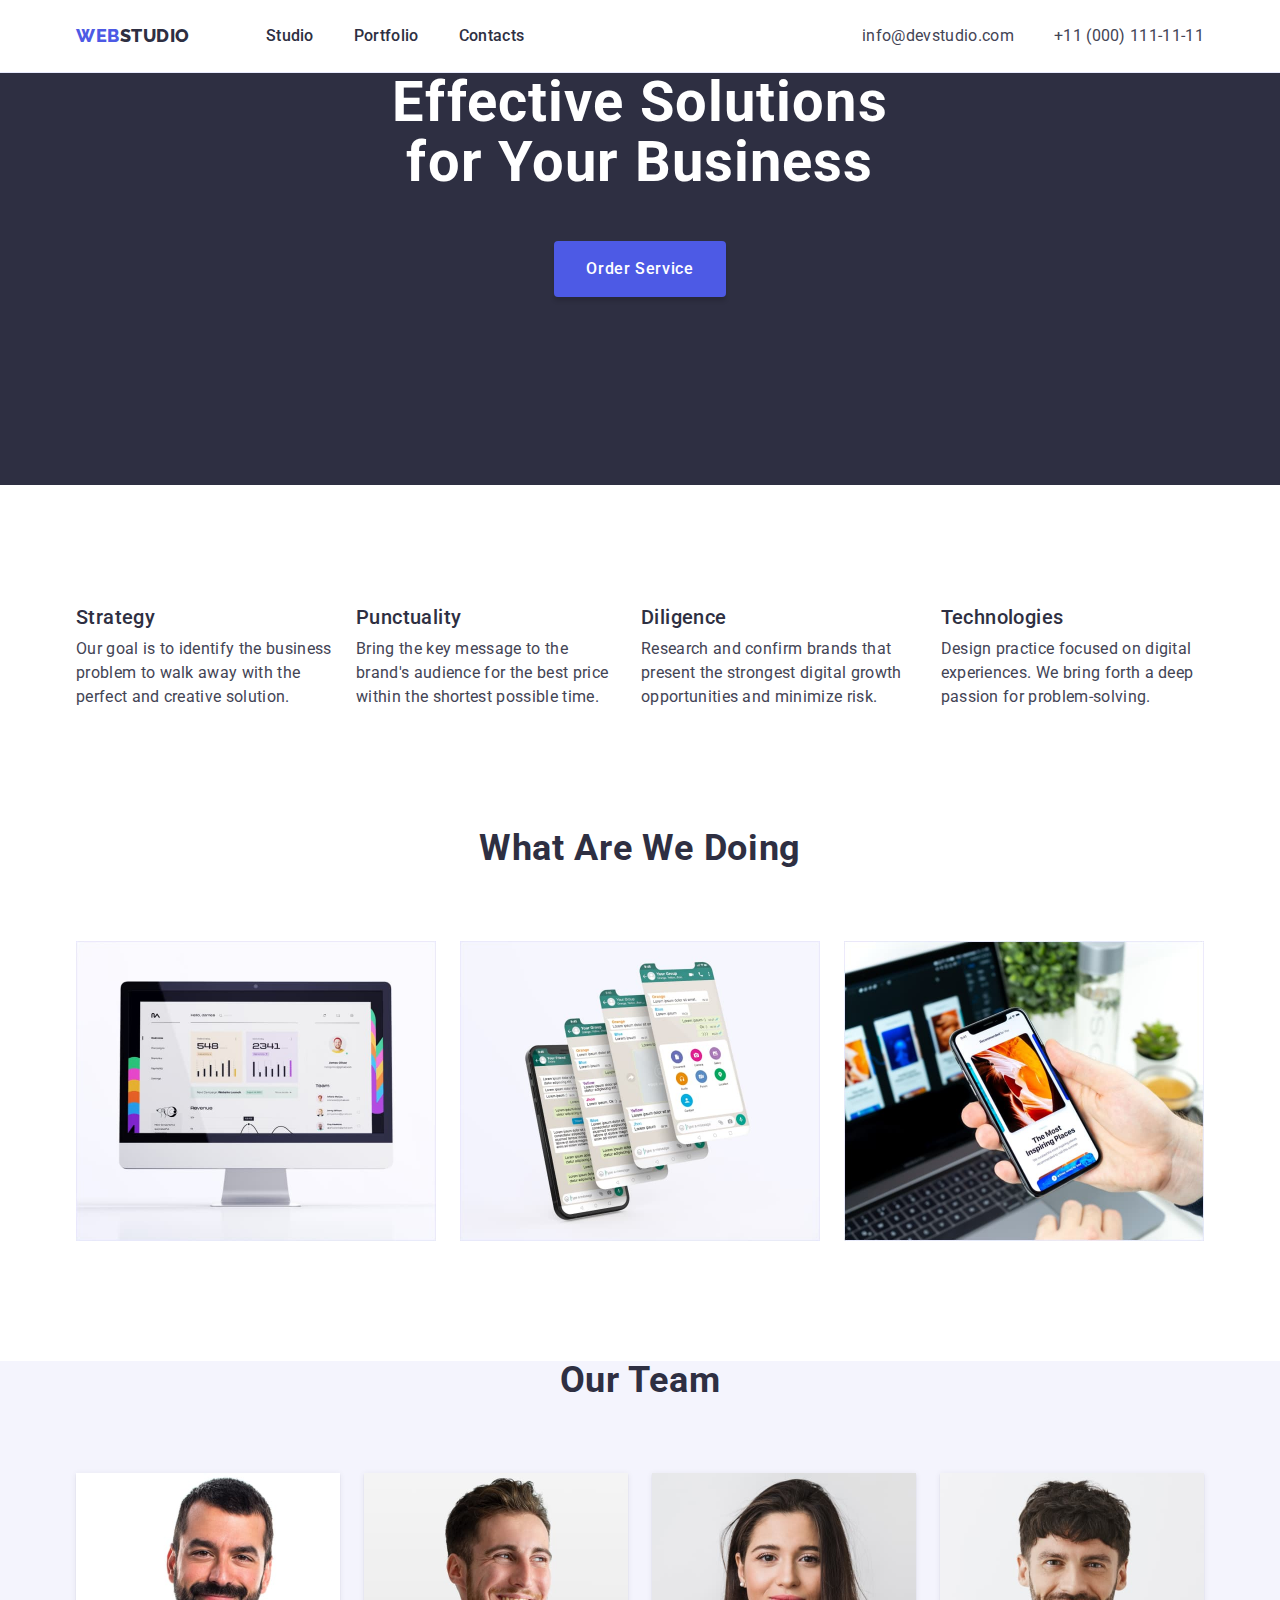
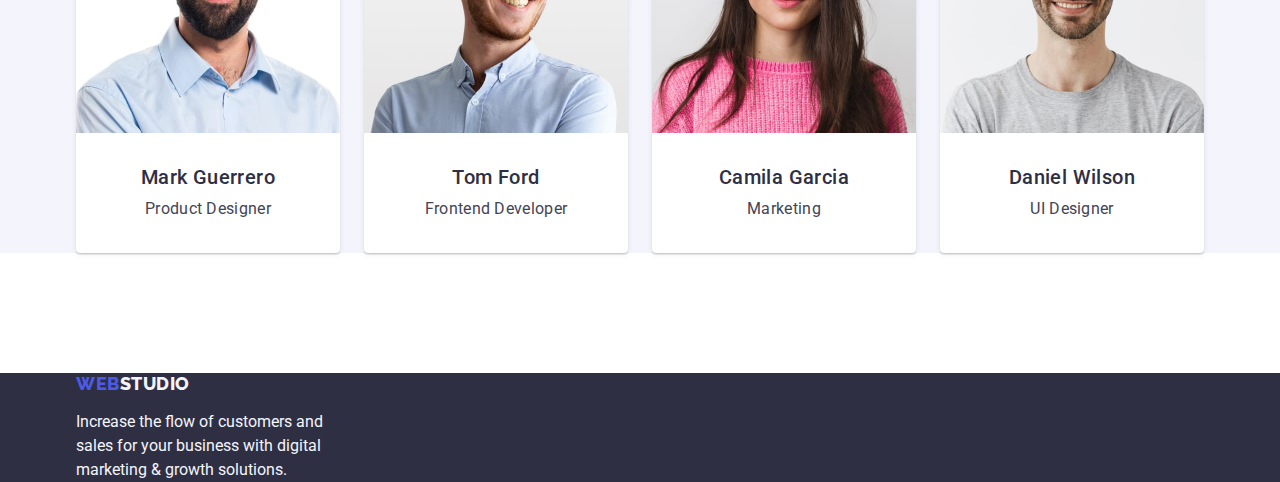
==== commit e1544d4b: "додає до header border-bottom" ====
--- a/index.html
+++ b/index.html
@@ -18,7 +18,7 @@
     <link rel="stylesheet" href="./css/styles.css" />
   </head>
   <body>
-    <header>
+    <header class="header">
       <div class="container header-nav">
         <nav class="navigations">
           <a href="./index.html" class="logo-nav logo-nav-common link"
--- a/css/styles.css
+++ b/css/styles.css
@@ -51,6 +51,10 @@
 }
 /* Header */
 
+.header {
+  border-bottom: 1px solid var(--accent-color);
+}
+
 .container {
   width: 1152px;
   padding-left: 12px;
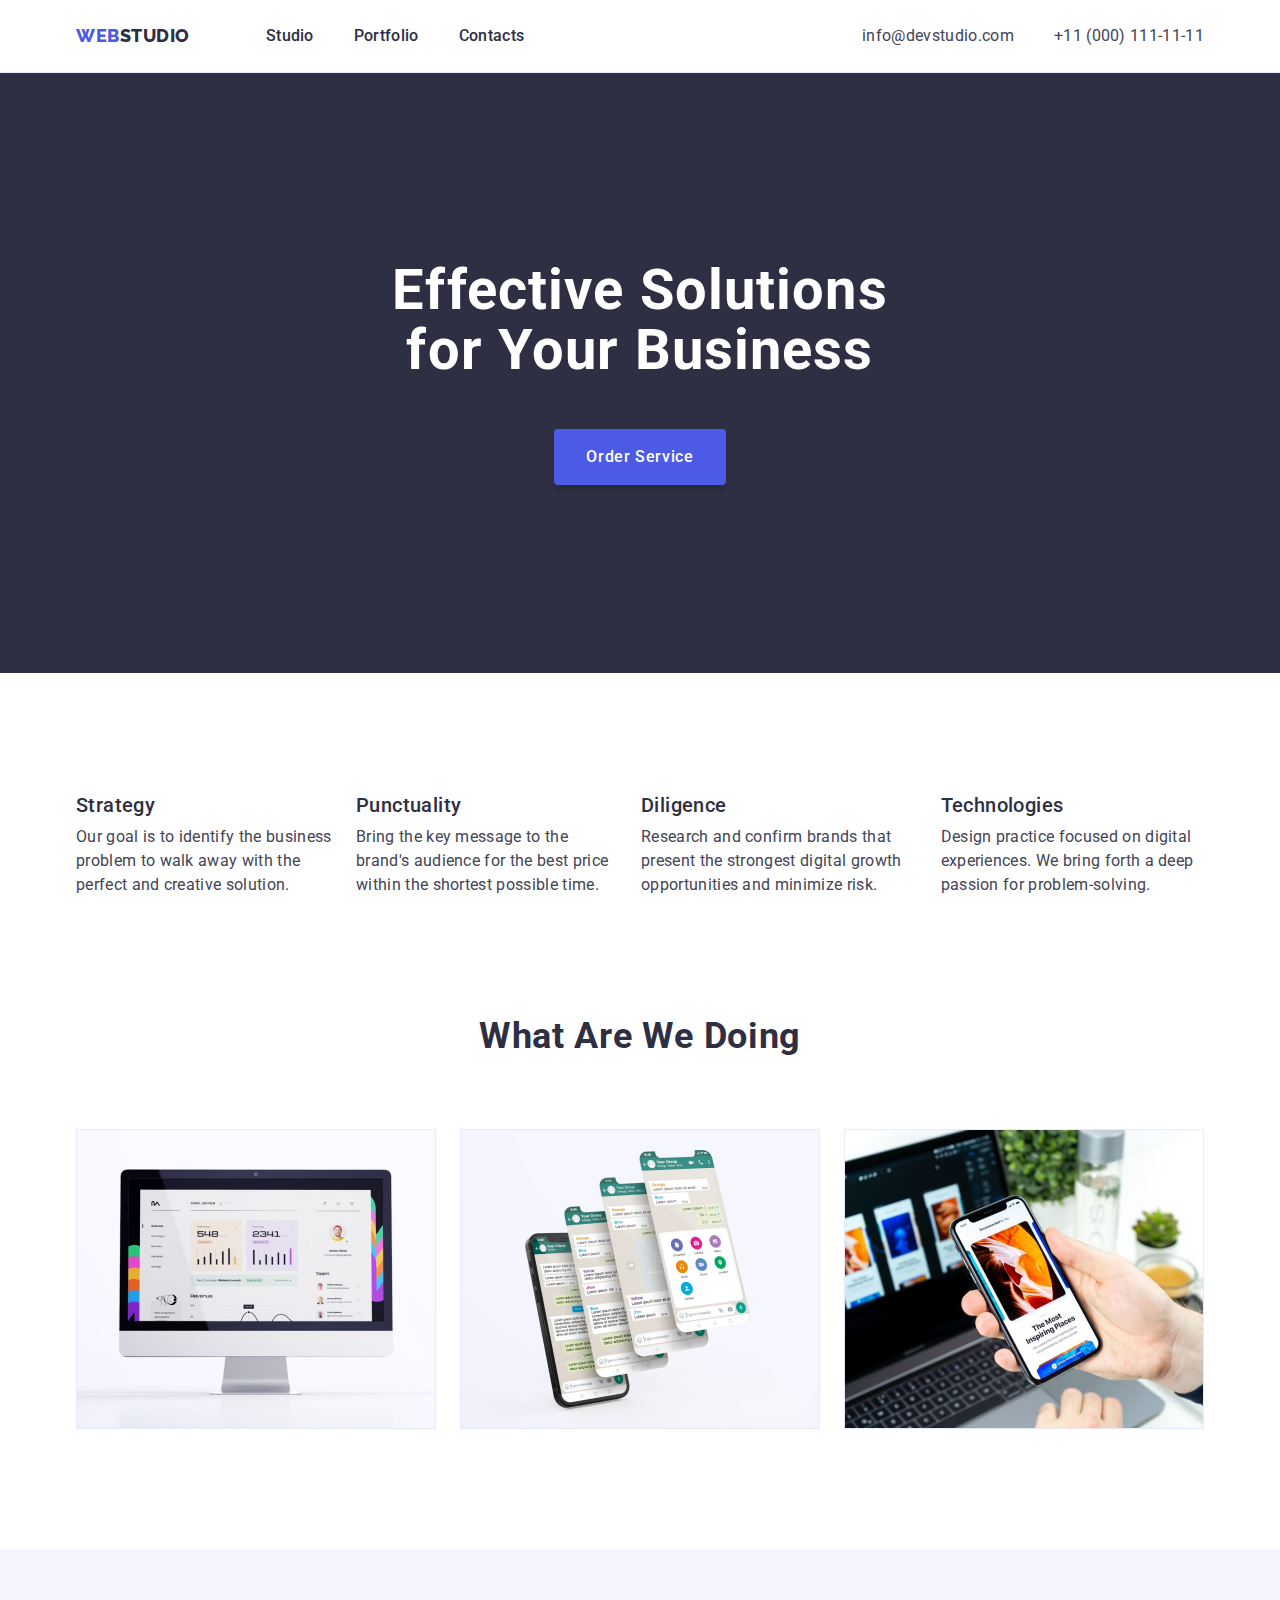
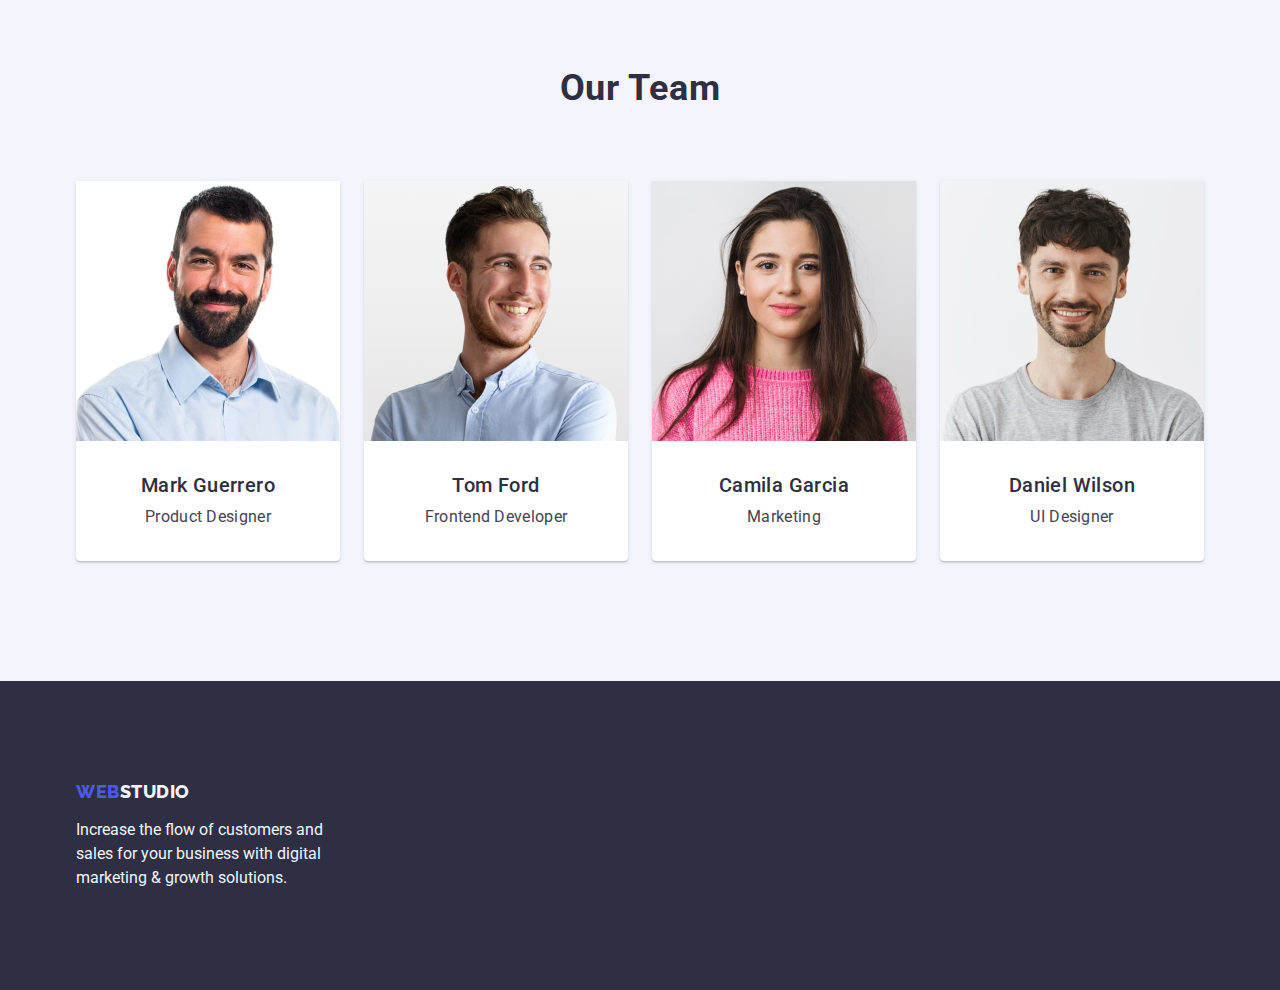
==== commit e801cf96: "додає маржини секціям" ====
--- a/index.html
+++ b/index.html
@@ -62,7 +62,7 @@
       </section>
 
       <!-- Section 1 -->
-      <section>
+      <section class="advatages-description">
         <div class="container">
           <h2 hidden class="hidden">Our advantages</h2>
           <ul class="list advatages-list">
@@ -99,7 +99,7 @@
       </section>
 
       <!-- Section 2 -->
-      <section>
+      <section class="work-examples">
         <div class="container">
           <h2 class="section-title">What are we doing</h2>
           <ul class="list works-list">
--- a/css/styles.css
+++ b/css/styles.css
@@ -12,7 +12,6 @@
   font-family: 'Roboto', sans-serif;
   font-weight: 400;
   font-size: 16px;
-  /* line-height: 1.5; */
 
   background-color: var(--white-text-color);
   color: var(--primary-text-color);
@@ -49,6 +48,7 @@
 .list {
   list-style: none;
 }
+
 /* Header */
 
 .header {
@@ -56,9 +56,9 @@
 }
 
 .container {
-  width: 1152px;
-  padding-left: 12px;
-  padding-right: 12px;
+  width: 1158px;
+  padding-left: 15px;
+  padding-right: 15px;
   margin-left: auto;
   margin-right: auto;
 }
@@ -149,13 +149,14 @@
 }
 /* Hero */
 .hero {
+  padding-top: 188px;
+  padding-bottom: 188px;
   background-color: var(--headings-text-color);
 
   text-align: center;
 }
 .hero-title {
   width: 496px;
-  /* margin-top: 188px; */
   margin-right: auto;
   margin-left: auto;
   margin-bottom: 48px;
@@ -177,7 +178,7 @@
 
 .primary-button {
   padding: 16px 32px;
-  margin-bottom: 188px;
+  /* margin-bottom: 188px; */
 
   color: var(--white-text-color);
   background-color: var(--primary-brand-color);
@@ -208,10 +209,13 @@
 
 /* Section 1 */
 
+.advatages-description {
+  padding-top: 120px;
+  padding-bottom: 120px;
+}
+
 .advatages-list {
   display: flex;
-  margin-top: 120px;
-  margin-bottom: 120px;
 }
 
 .advatages-list .item:not(:last-child) {
@@ -235,6 +239,10 @@
 }
 
 /* Section 2 */
+
+.work-examples {
+  padding-bottom: 120px;
+}
 
 .section-title {
   margin-bottom: 72px;
@@ -251,7 +259,6 @@
 
 .works-list {
   display: flex;
-  margin-bottom: 120px;
 }
 
 .works-list .item:not(:last-child) {
@@ -261,13 +268,14 @@
 /* Section 3 */
 
 .team-members-cards {
+  padding-top: 120px;
+  padding-bottom: 120px;
   background-color: var(--light-text-color);
 }
 
 .team-list {
   display: flex;
   justify-content: space-between;
-  margin-bottom: 120px;
 
   text-align: center;
 }
@@ -289,6 +297,9 @@
 /* Footer */
 
 .footer {
+  padding-top: 100px;
+  padding-bottom: 100px;
+
   background-color: var(--headings-text-color);
 }
 
@@ -301,10 +312,14 @@
 
 /* Portfolio */
 
+.cards-section {
+  padding-top: 96px;
+  padding-bottom: 120px;
+}
+
 .button-list {
   display: flex;
   justify-content: center;
-  margin-top: 96px;
   margin-bottom: 72px;
 }
 
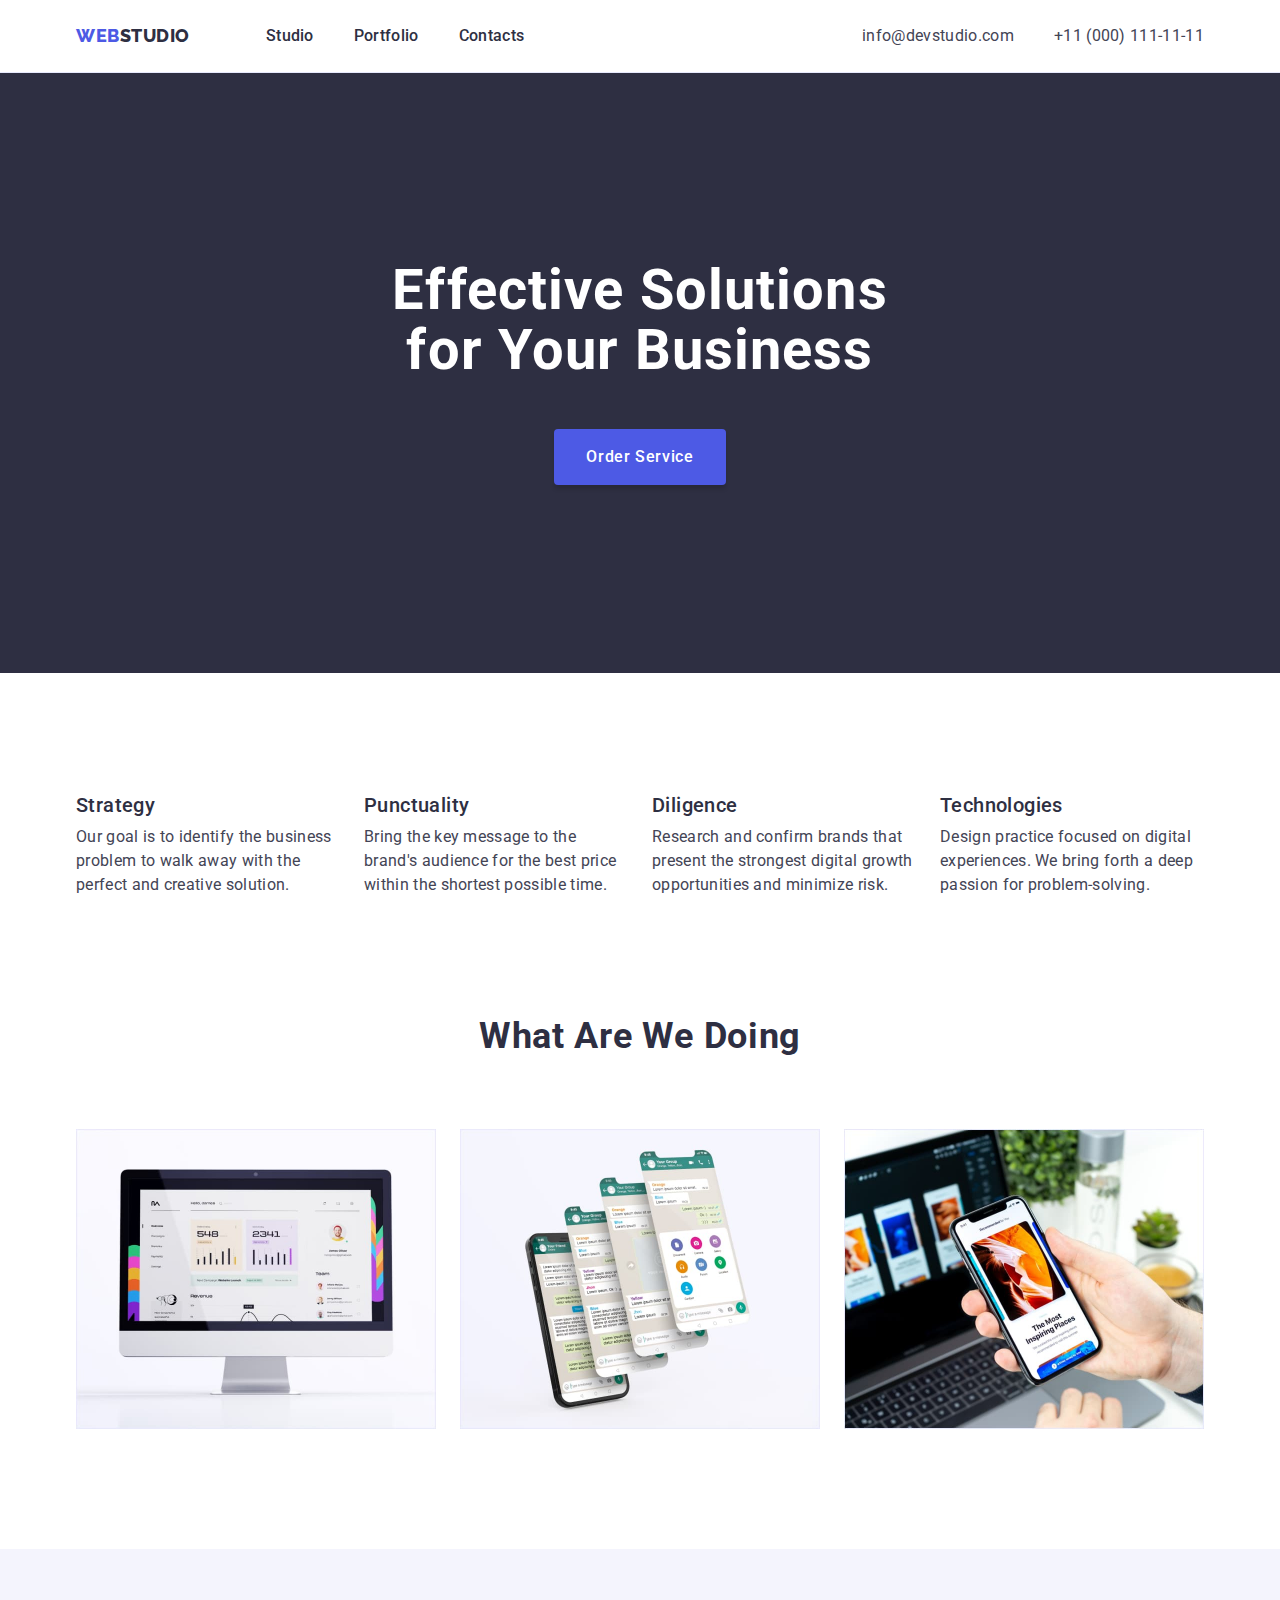
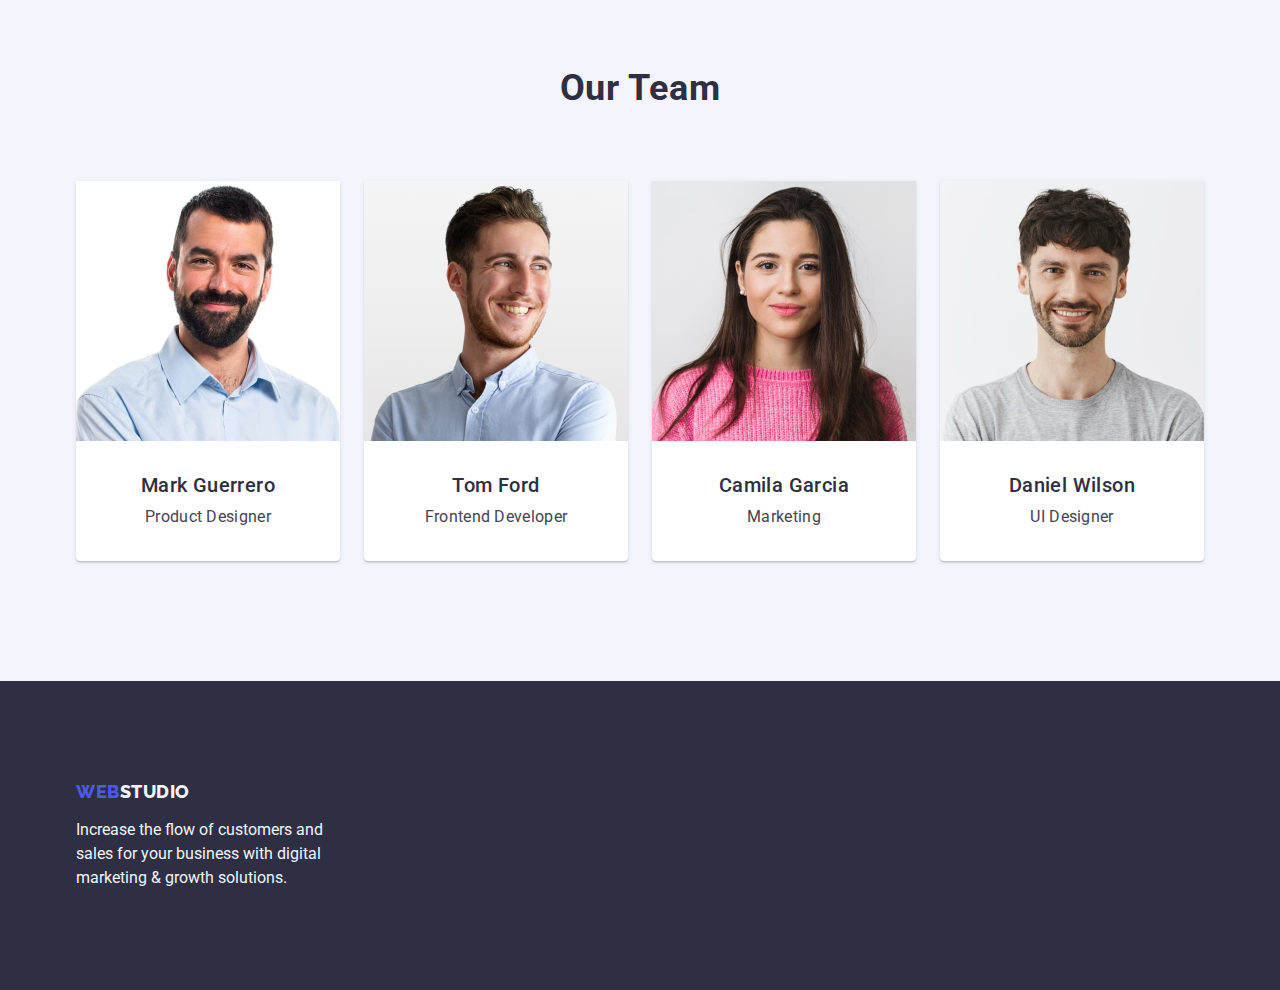
==== commit 2bbd5c9e: "додає div до карток" ====
--- a/index.html
+++ b/index.html
@@ -144,8 +144,10 @@
                 height="260"
                 class="person-image"
               />
-              <h3 class="item-title">Mark Guerrero</h3>
-              <p class="item-description">Product Designer</p>
+              <div class="wrapper">
+                <h3 class="item-title">Mark Guerrero</h3>
+                <p class="item-description">Product Designer</p>
+              </div>
             </li>
             <li class="team-member-card">
               <img
@@ -155,8 +157,10 @@
                 height="260"
                 class="person-image"
               />
-              <h3 class="item-title">Tom Ford</h3>
-              <p class="item-description">Frontend Developer</p>
+              <div class="wrapper">
+                <h3 class="item-title">Tom Ford</h3>
+                <p class="item-description">Frontend Developer</p>
+              </div>
             </li>
             <li class="team-member-card">
               <img
@@ -166,8 +170,10 @@
                 height="260"
                 class="person-image"
               />
-              <h3 class="item-title">Camila Garcia</h3>
-              <p class="item-description">Marketing</p>
+              <div class="wrapper">
+                <h3 class="item-title">Camila Garcia</h3>
+                <p class="item-description">Marketing</p>
+              </div>
             </li>
             <li class="team-member-card">
               <img
@@ -177,8 +183,10 @@
                 height="260"
                 class="person-image"
               />
-              <h3 class="item-title">Daniel Wilson</h3>
-              <p class="item-description">UI Designer</p>
+              <div class="wrapper">
+                <h3 class="item-title">Daniel Wilson</h3>
+                <p class="item-description">UI Designer</p>
+              </div>
             </li>
           </ul>
         </div>
--- a/css/styles.css
+++ b/css/styles.css
@@ -178,7 +178,6 @@
 
 .primary-button {
   padding: 16px 32px;
-  /* margin-bottom: 188px; */
 
   color: var(--white-text-color);
   background-color: var(--primary-brand-color);
@@ -216,10 +215,11 @@
 
 .advatages-list {
   display: flex;
-}
-
-.advatages-list .item:not(:last-child) {
-  margin-right: 24px;
+  gap: 24px;
+}
+
+.advatages-list .item {
+  flex-basis: calc((100% - 72px) / 4);
 }
 
 .item-title {
@@ -261,6 +261,10 @@
   display: flex;
 }
 
+.works-list .item {
+  flex-basis: calc((100% - 48px) / 3);
+}
+
 .works-list .item:not(:last-child) {
   margin-right: 24px;
 }
@@ -275,25 +279,31 @@
 
 .team-list {
   display: flex;
-  justify-content: space-between;
-
+  gap: 24px;
   text-align: center;
 }
 
-.person-image {
+/* .person-image {
   margin-bottom: 32px;
 }
 .team-member-card .item-description {
   margin-bottom: 32px;
-}
+} */
 
 .team-member-card {
+  flex-basis: calc((100% - 72px) / 4);
+
   background-color: var(--white-text-color);
   box-shadow: 0px 1px 6px rgba(46, 47, 66, 0.08),
     0px 1px 1px rgba(46, 47, 66, 0.16), 0px 2px 1px rgba(46, 47, 66, 0.08);
   border-radius: 0px 0px 4px 4px;
 }
 
+.wrapper {
+  padding-top: 32px;
+  padding-bottom: 32px;
+}
+
 /* Footer */
 
 .footer {
@@ -329,14 +339,10 @@
 }
 
 .item-title-link {
-  margin-top: 32px;
-
   color: var(--headings-text-color);
 }
 
 .item-description-link {
-  margin-bottom: 32px;
-
   color: var(--primary-text-color);
 }
 
@@ -344,8 +350,11 @@
   width: calc((100% - 48px) / 3);
   margin-right: 24px;
   margin-bottom: 48px;
-
+}
+
+.wrapper-cards {
   border: 1px solid var(--accent-color);
+  border-top: none;
 }
 
 .card:nth-child(3n) {
